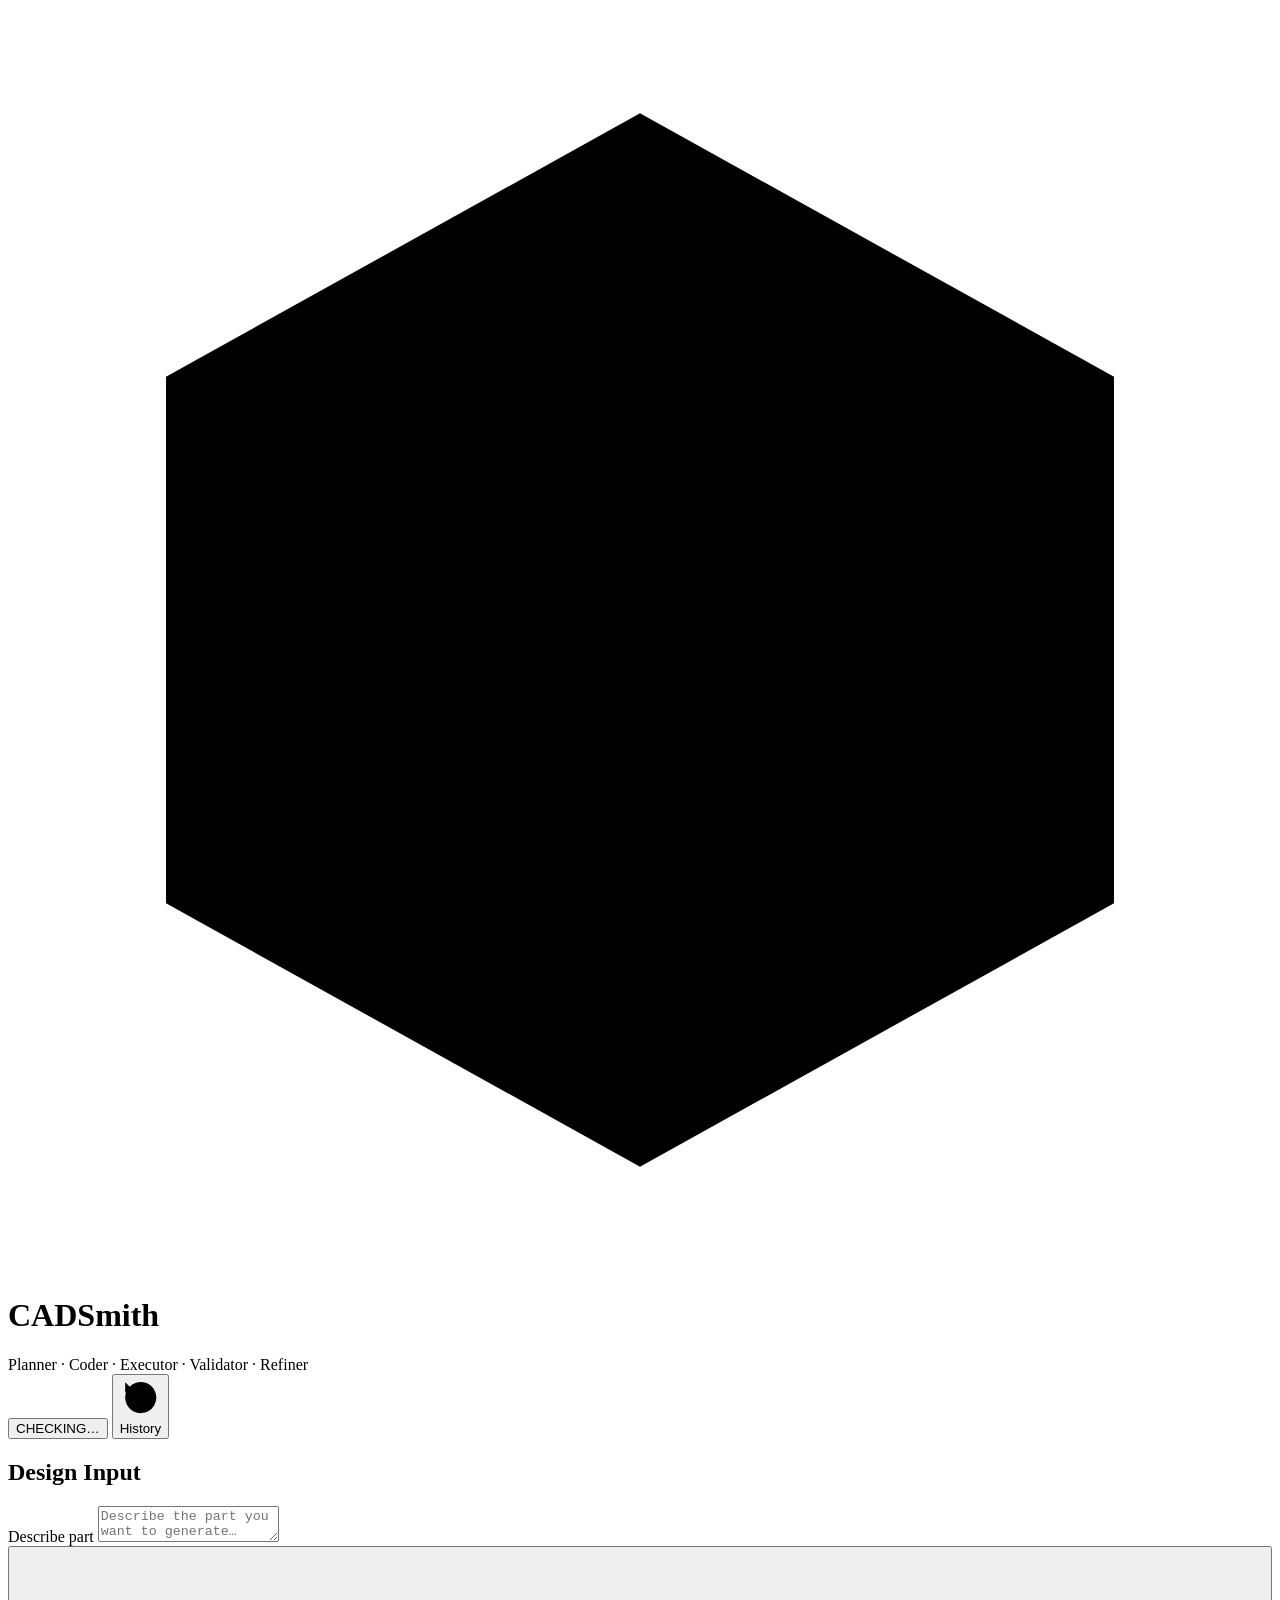
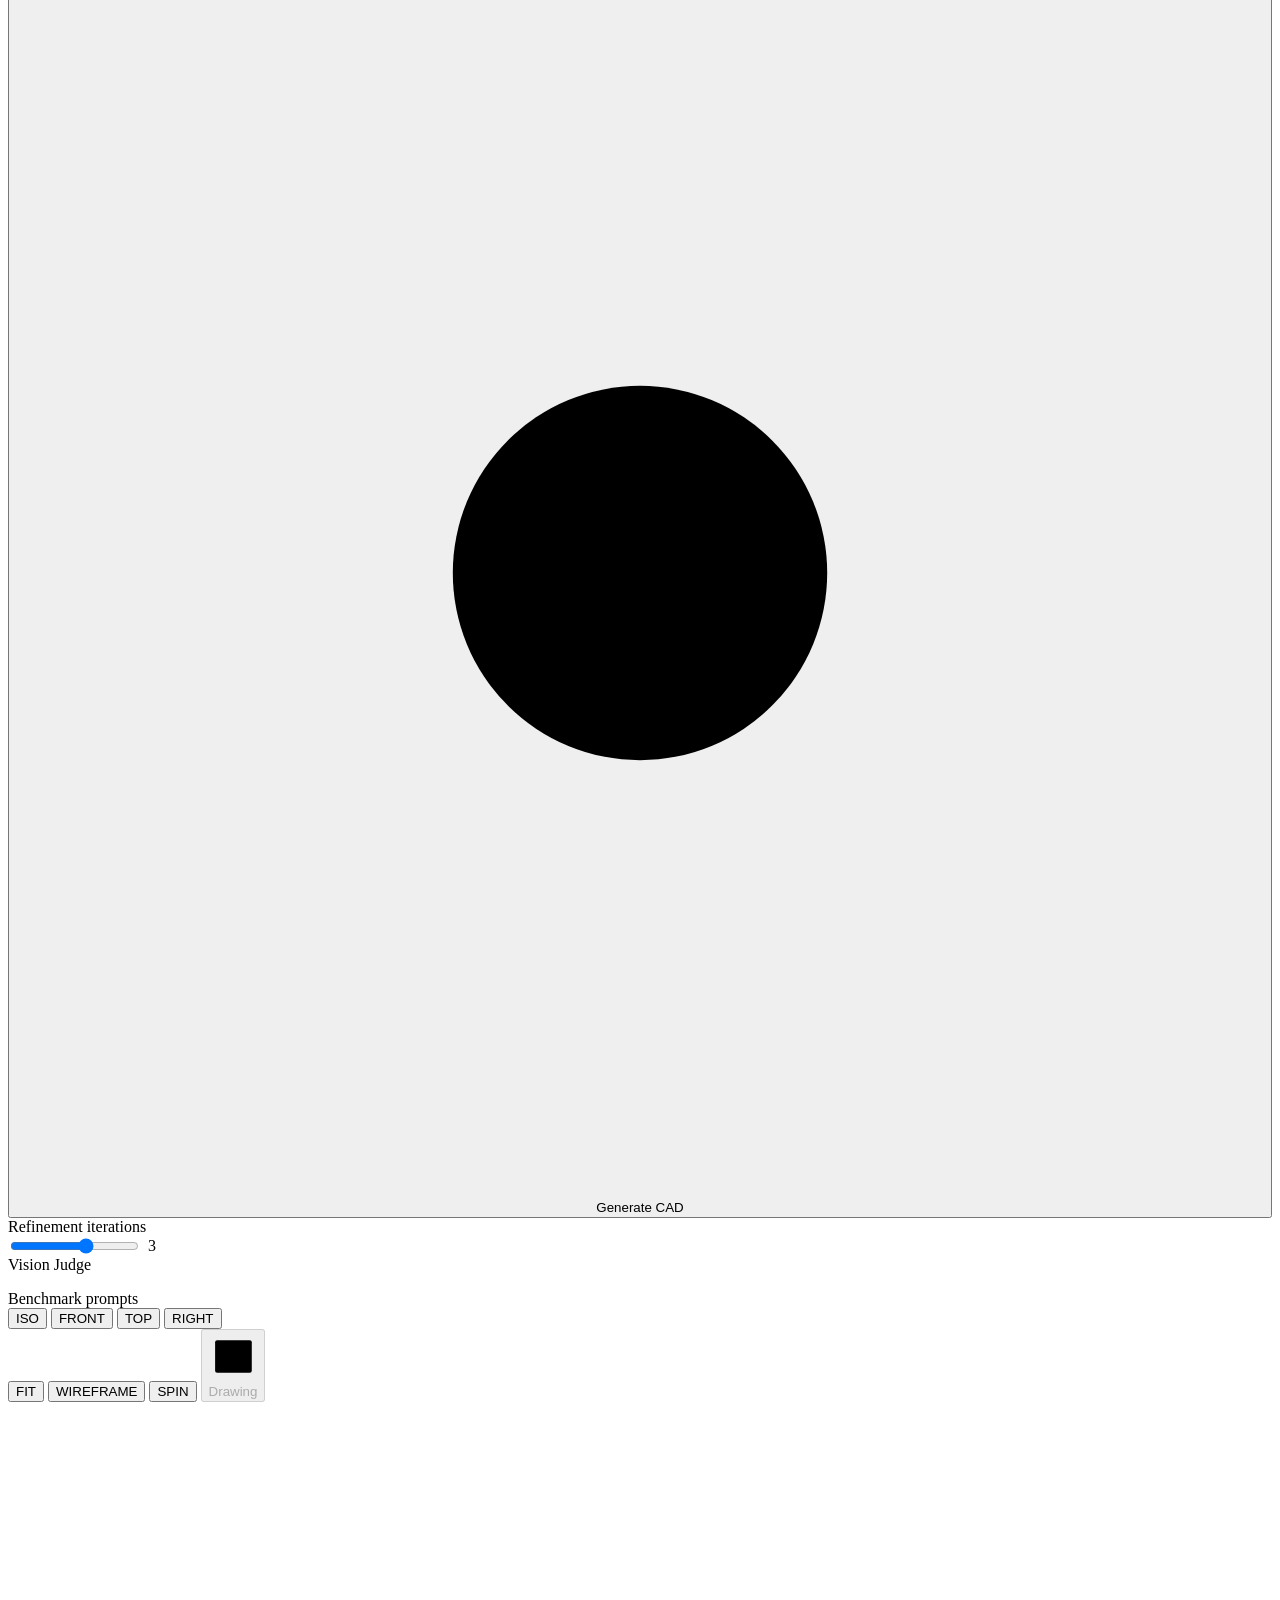
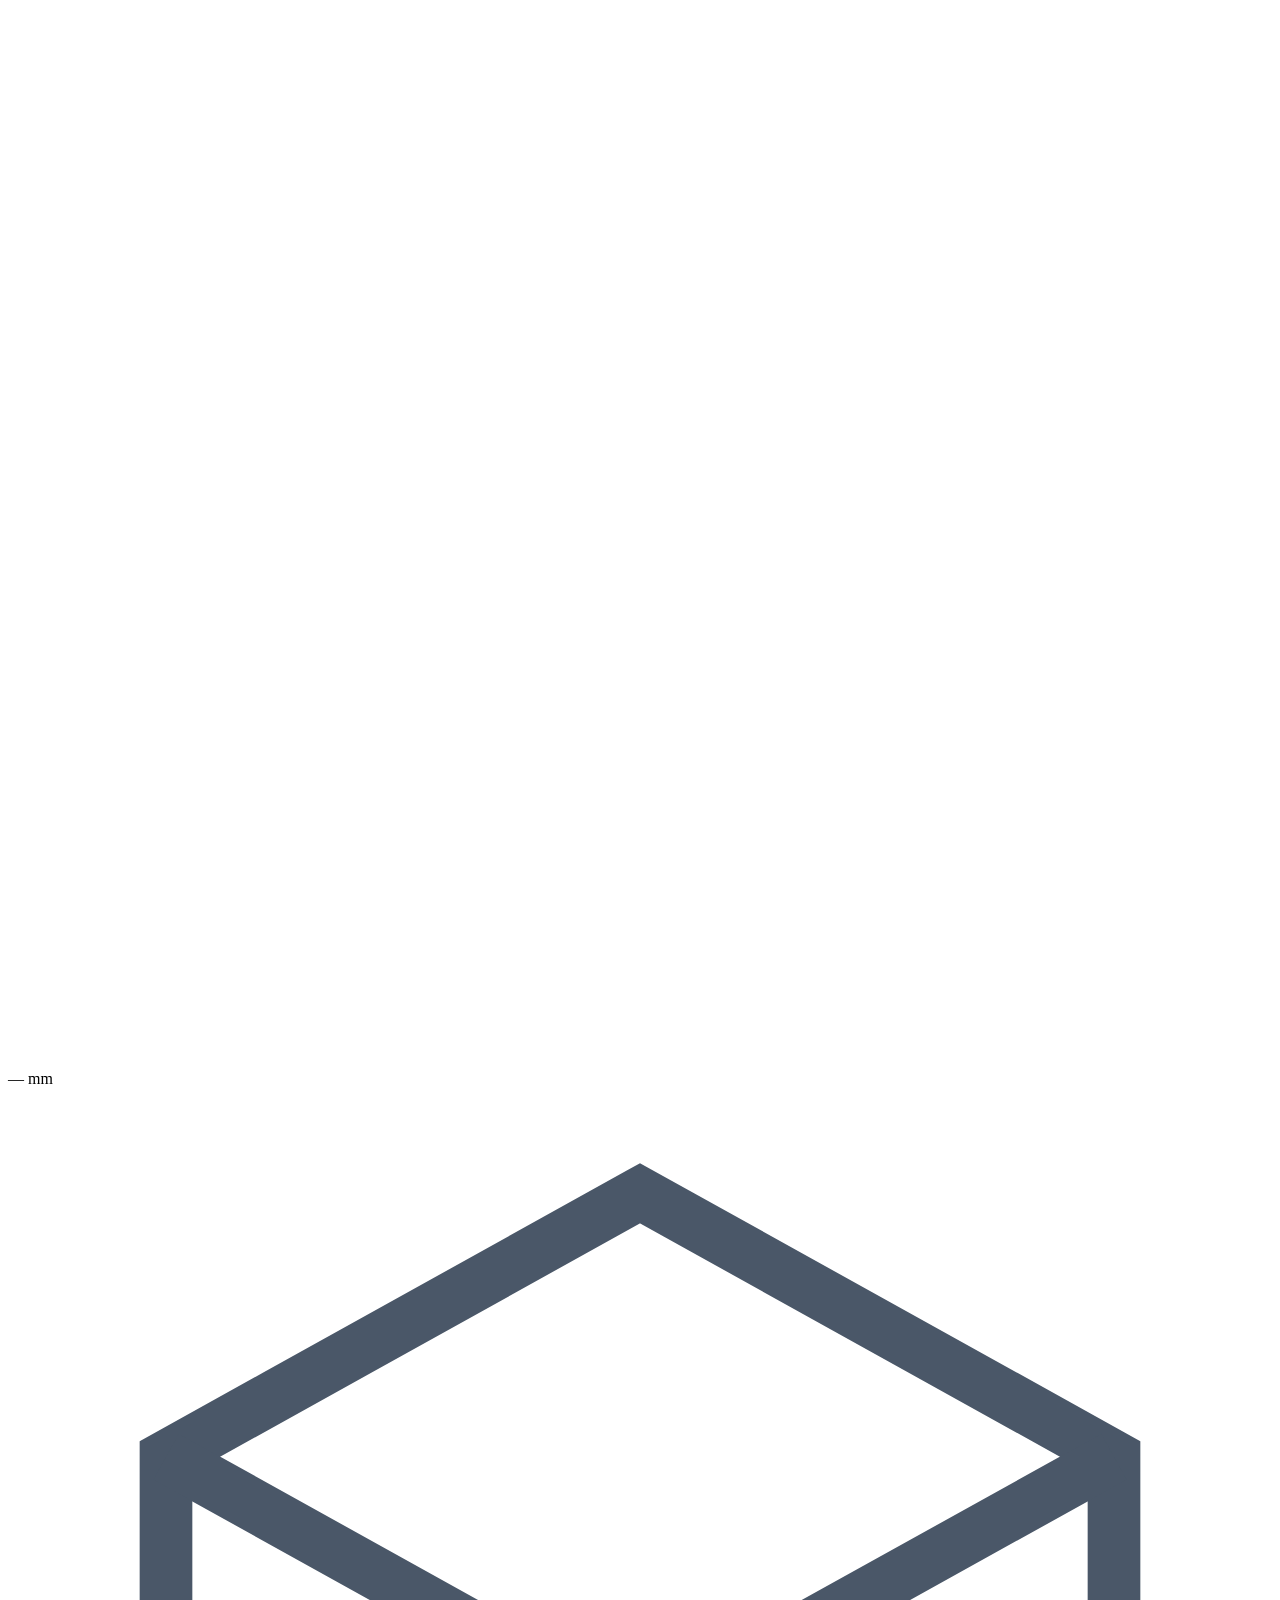
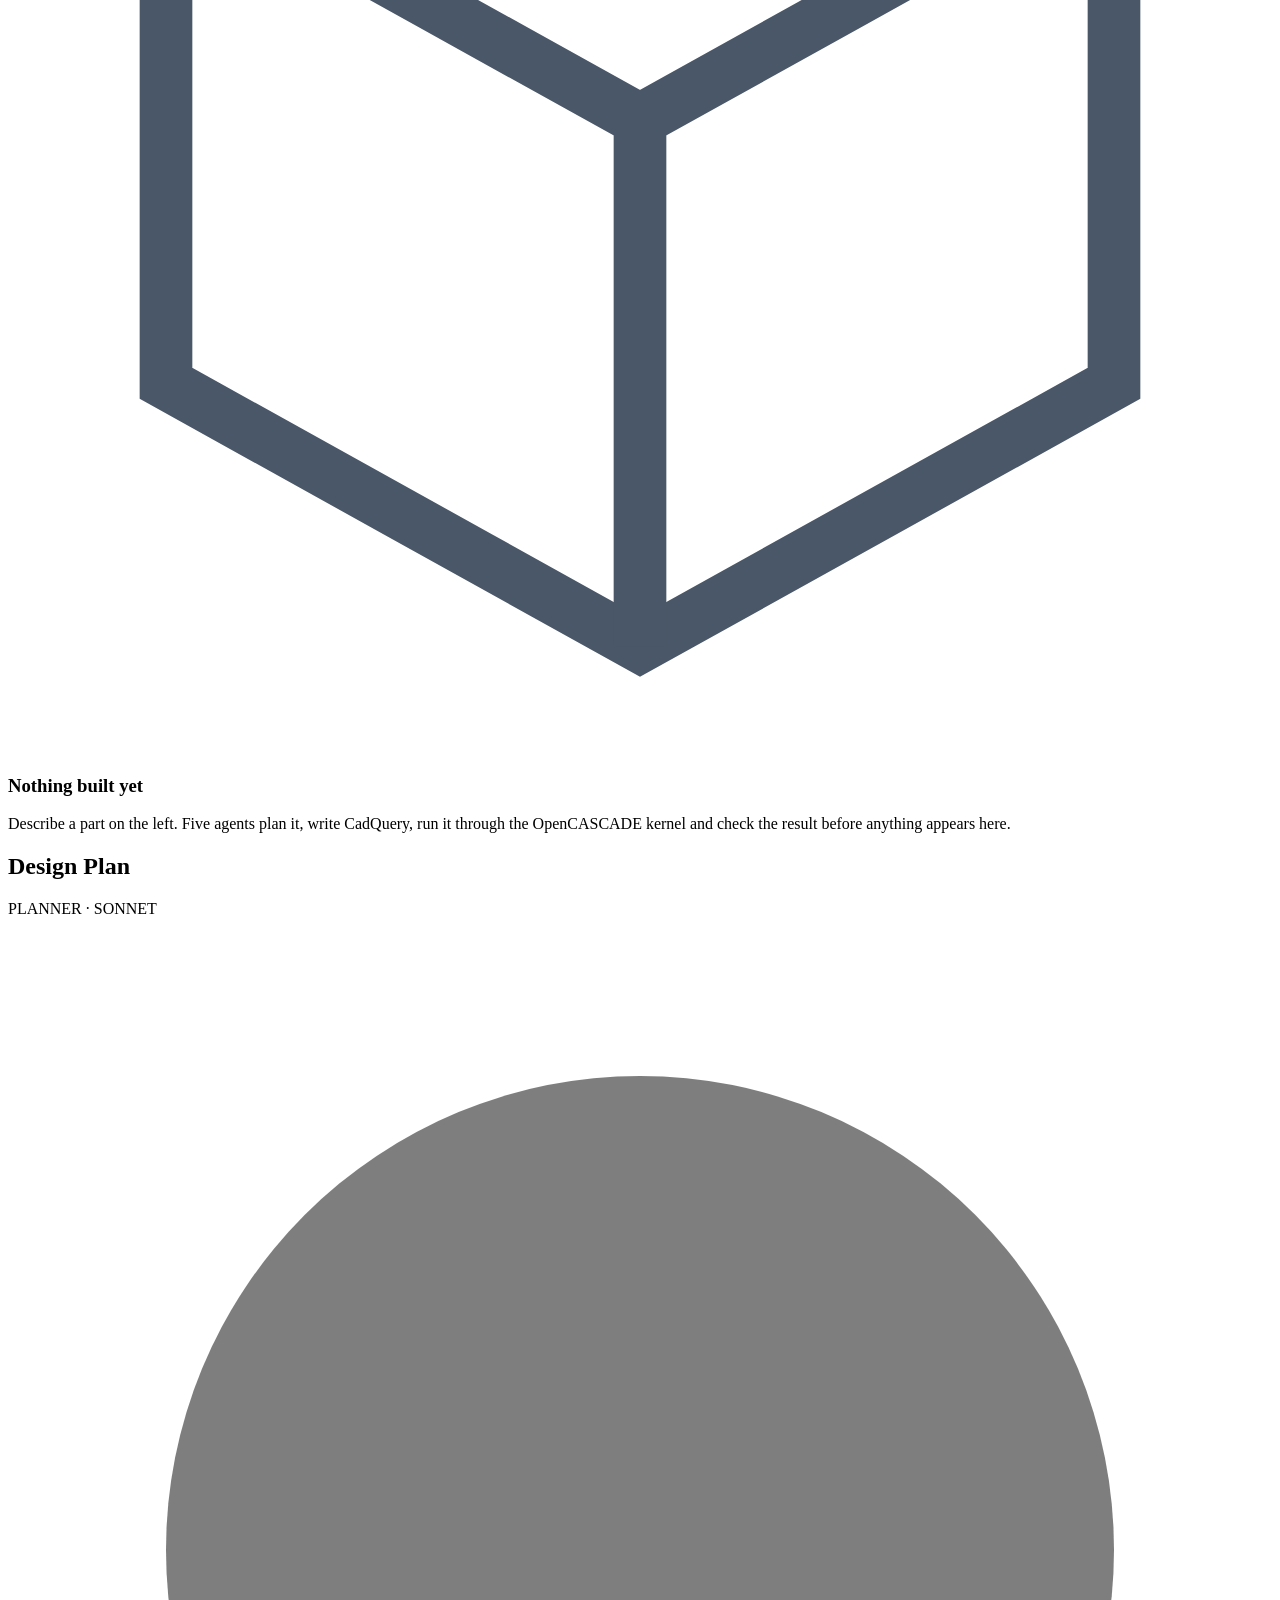
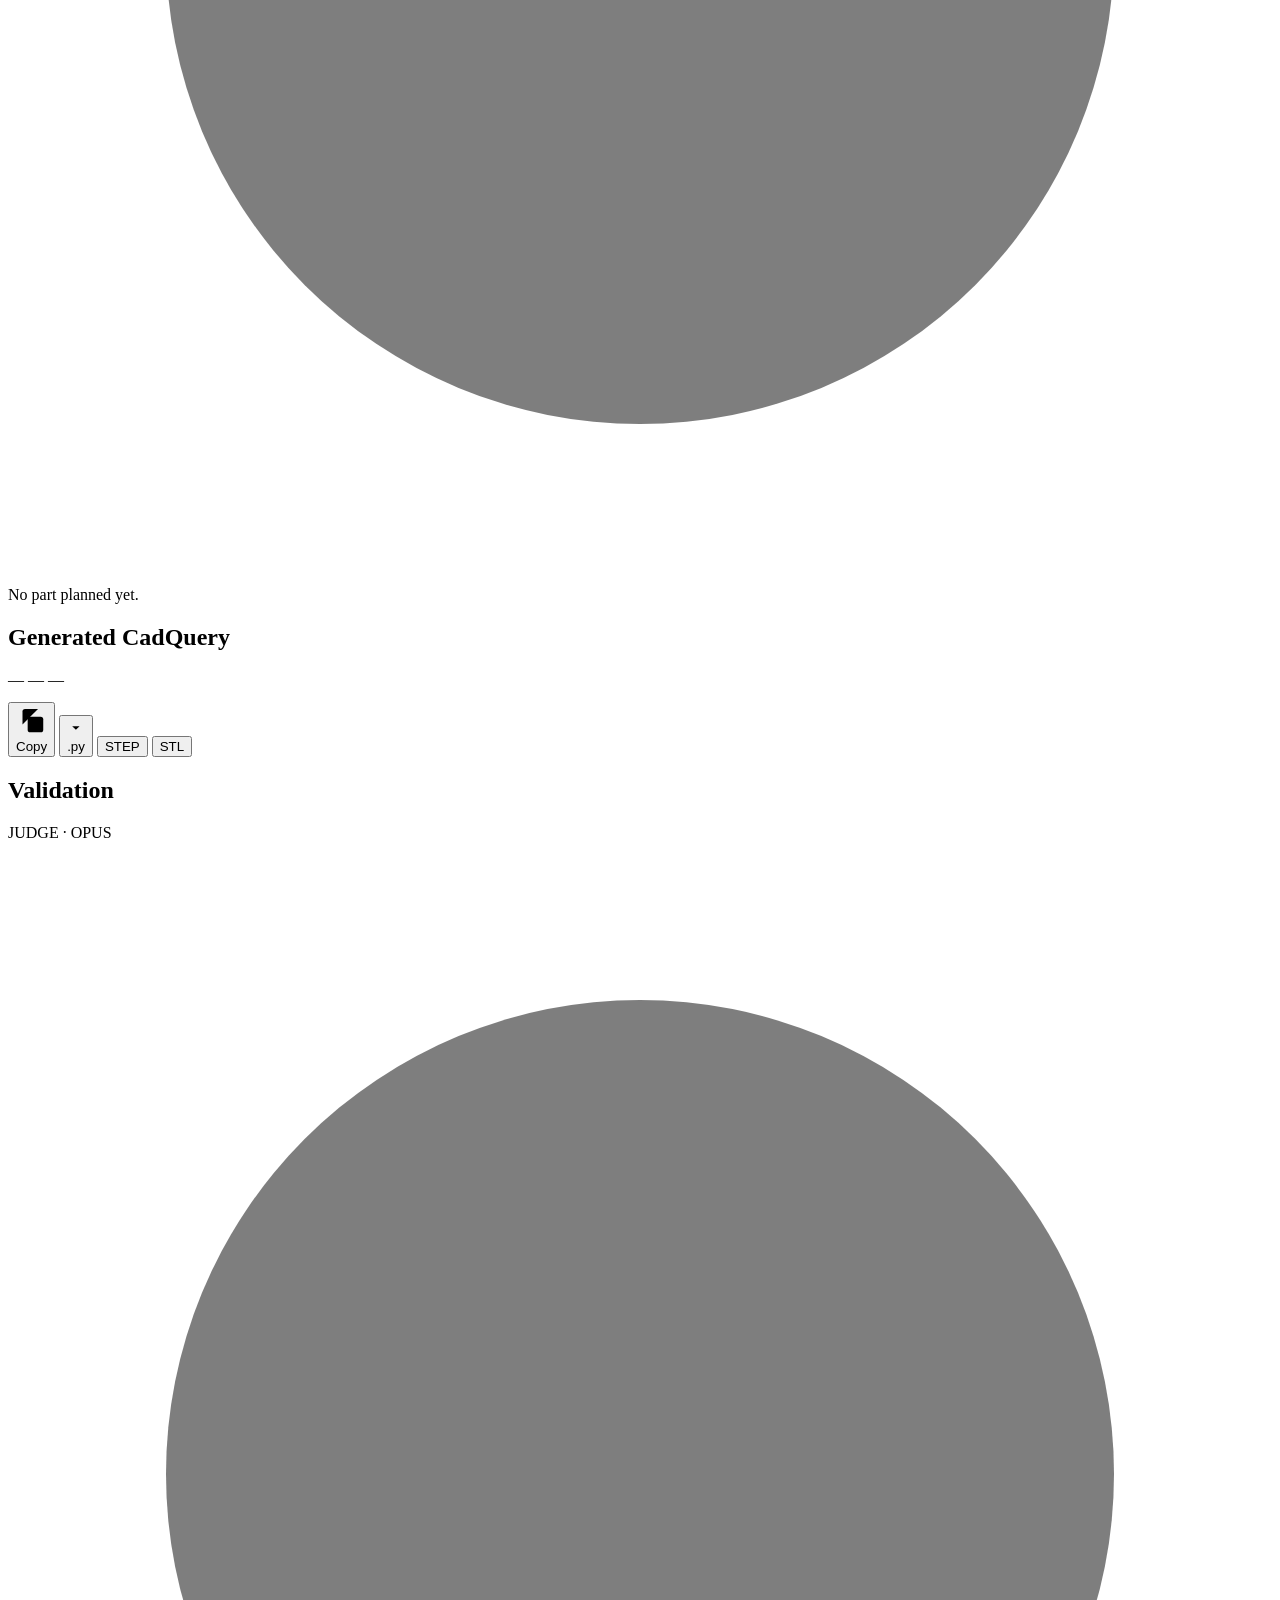
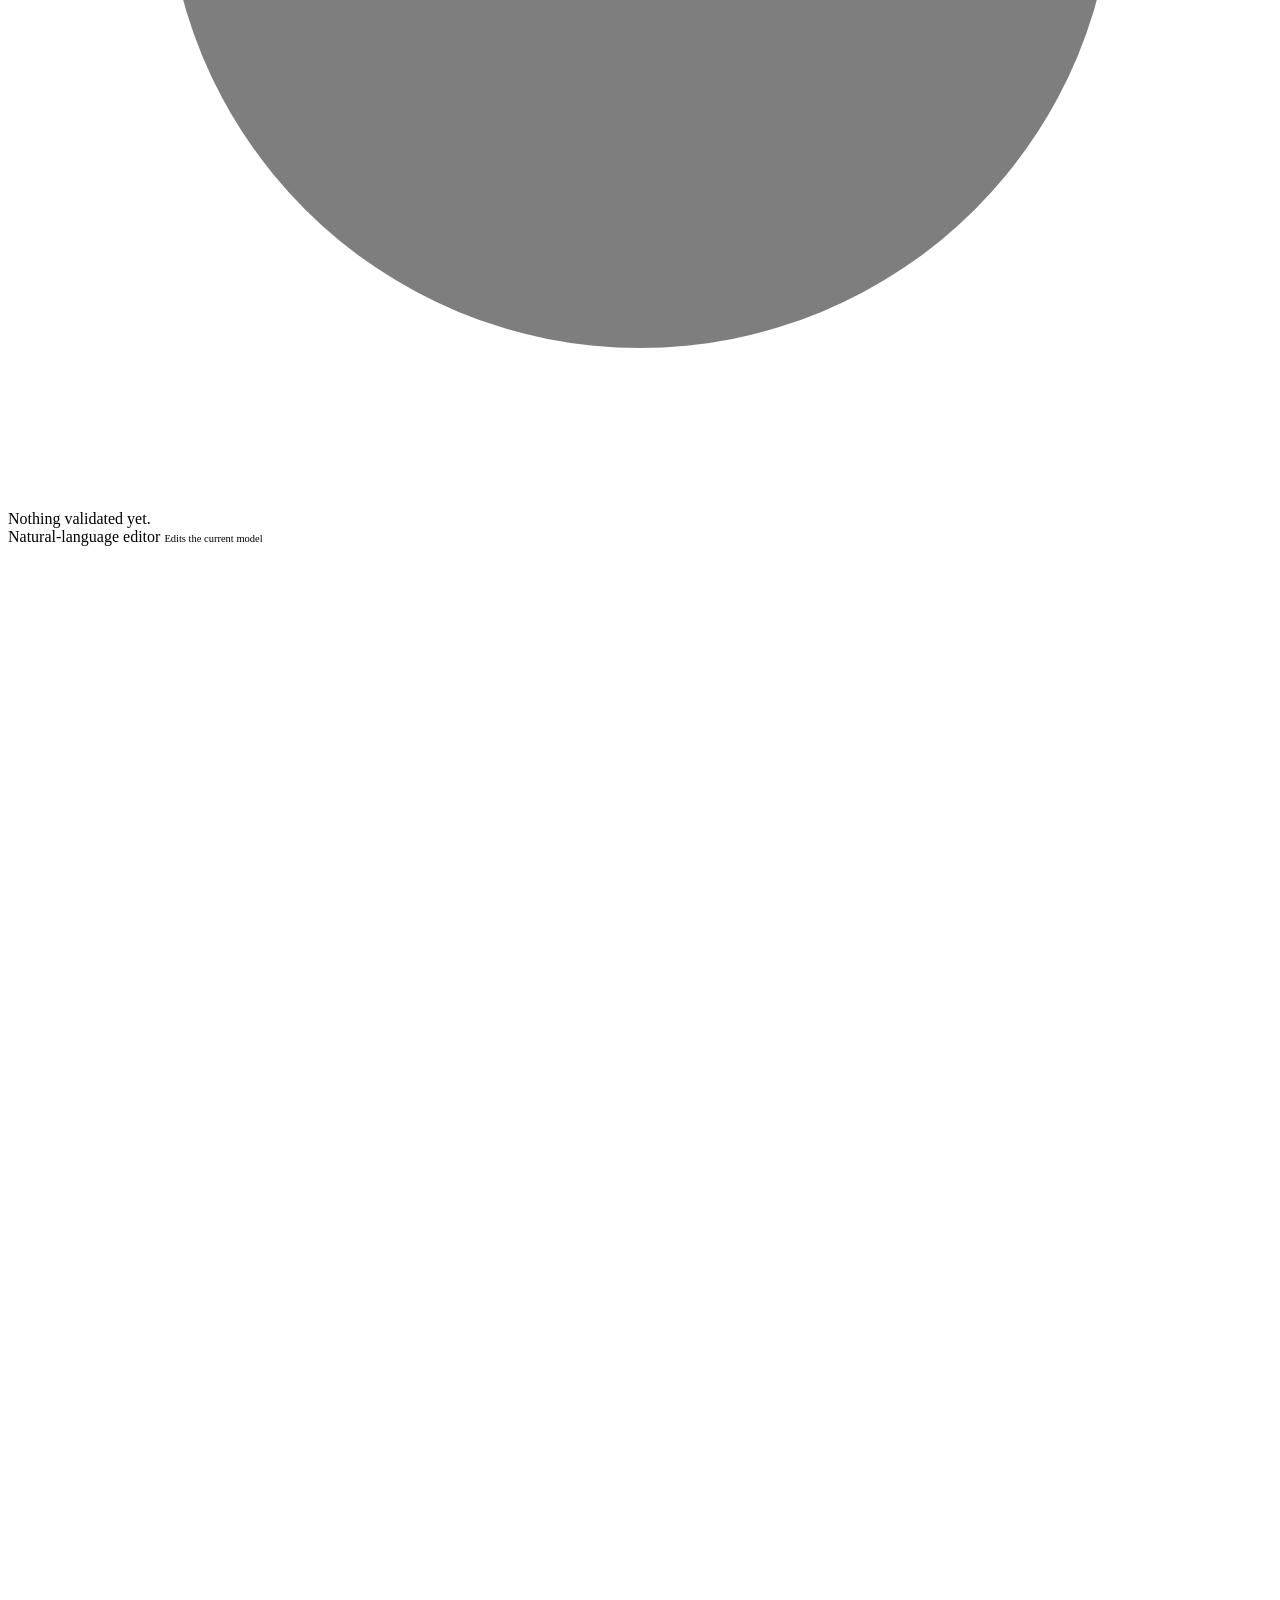
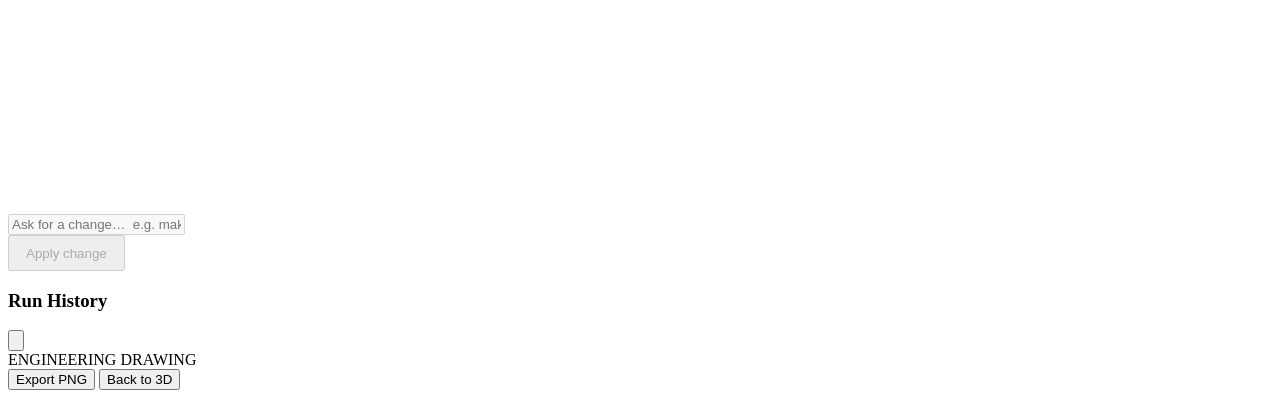
==== app/web/index.html @ 998a1a82 "Add the real frontend: STL viewer, live pipeline, plan and verdict panels Replaces the mock shell wi" ====
<!DOCTYPE html>
<html lang="en">
<head>
<meta charset="utf-8" />
<meta name="viewport" content="width=device-width, initial-scale=1" />
<title>CADSmith — Multi-Agent CAD Generation</title>
<!-- three.js is vendored so the app runs with no internet access:
     a live demo must not depend on a CDN being reachable. -->
<script src="/static/vendor/three.min.js"></script>
<link rel="icon" href="data:image/svg+xml,%3Csvg%20xmlns%3D%22http%3A%2F%2Fwww.w3.org%2F2000%2Fsvg%22%20viewBox%3D%220%200%2024%2024%22%20fill%3D%22none%22%20stroke%3D%22%234D8DF6%22%20stroke-width%3D%221.6%22%20stroke-linejoin%3D%22round%22%3E%3Cpath%20d%3D%22M12%202%203%207v10l9%205%209-5V7z%22%2F%3E%3Cpath%20d%3D%22M3%207l9%205%209-5M12%2012v10%22%2F%3E%3C%2Fsvg%3E" />
<link rel="stylesheet" href="/static/style.css" />
</head>
<body>

<header class="hdr">
  <div class="brand">
    <svg class="logo" viewBox="0 0 24 24"><path d="M12 2 3 7v10l9 5 9-5V7z"/><path d="M3 7l9 5 9-5M12 12v10"/></svg>
    <h1>CADSmith</h1>
  </div>
  <div class="pill" id="enginePill">Planner · Coder · Executor · Validator · Refiner</div>
  <div style="flex:1"></div>
  <button class="health" id="healthChip"><i></i><span>CHECKING…</span></button>
  <button class="btn ghost sm" id="histBtn">
    <svg class="icn" viewBox="0 0 24 24"><path d="M3 3v6h6M3.5 9a9 9 0 1 0 2.1-3.4L3 9"/></svg>History
  </button>
</header>

<div class="diag" id="diag" hidden>
  <h4>Environment</h4>
  <div id="diagRows"></div>
</div>

<div class="shell">
<div class="work">

  <!-- ══════════ LEFT: input ══════════ -->
  <div class="col left">
    <div class="phead"><h2>Design Input</h2></div>
    <div class="pbody">

      <div class="banner" id="keyBanner" hidden>
        <svg viewBox="0 0 24 24" fill="none" stroke="currentColor" stroke-width="1.8"><path d="M12 8v5M12 17h.01"/><circle cx="12" cy="12" r="9"/></svg>
        <span id="keyBannerText"></span>
      </div>

      <div class="field">
        <span class="eyebrow">Describe part</span>
        <textarea class="prompt" id="prompt" placeholder="Describe the part you want to generate…"></textarea>
      </div>

      <button class="btn primary" style="width:100%" id="genBtn">
        <svg class="icn" viewBox="0 0 24 24"><path d="M12 3v3M12 18v3M3 12h3M18 12h3M5.6 5.6l2.1 2.1M16.3 16.3l2.1 2.1M18.4 5.6l-2.1 2.1M7.7 16.3l-2.1 2.1"/><circle cx="12" cy="12" r="3.6"/></svg>
        Generate CAD
      </button>

      <div class="opts">
        <div class="opt">
          <span>Refinement iterations</span>
          <span style="display:flex;align-items:center;gap:7px">
            <input type="range" id="optIters" min="0" max="5" step="1" value="3" />
            <output id="optItersOut">3</output>
          </span>
        </div>
        <div class="opt">
          <span>Vision Judge</span>
          <span class="sw on" id="optVision" role="switch" aria-checked="true" tabindex="0"></span>
        </div>
      </div>

      <div class="field" style="margin:16px 0 0">
        <span class="eyebrow">Benchmark prompts</span>
        <div class="samples" id="samples"></div>
      </div>
    </div>
  </div>

  <!-- ══════════ CENTRE: viewer ══════════ -->
  <div class="col center">
    <div class="vtools">
      <button class="vt on" data-view="iso">ISO</button>
      <button class="vt" data-view="front">FRONT</button>
      <button class="vt" data-view="top">TOP</button>
      <button class="vt" data-view="right">RIGHT</button>
      <div class="spacer" style="flex:1"></div>
      <button class="vt" id="fitBtn">FIT</button>
      <button class="vt" id="wireBtn">WIREFRAME</button>
      <button class="vt" id="spinBtn">SPIN</button>
      <button class="btn sm" id="drawBtn" disabled>
        <svg class="icn" viewBox="0 0 24 24"><rect x="3" y="4" width="18" height="16" rx="1"/><path d="M3 9h18M9 9v11"/></svg>Drawing
      </button>
    </div>

    <div class="stage" id="stage">
      <div id="gl"></div>
      <svg class="axes" viewBox="0 0 60 60" id="axes">
        <g id="axG" stroke-width="1.6" fill="none" stroke-linecap="round"></g>
      </svg>
      <div class="scalebar"><i></i><span id="scaleTxt">— mm</span></div>

      <div class="ov" id="ovEmpty">
        <div class="empty">
          <svg class="empty-art" viewBox="0 0 24 24" fill="none" stroke="#4A5768" stroke-width="1"><path d="M12 2 3 7v10l9 5 9-5V7z"/><path d="M3 7l9 5 9-5M12 12v10"/></svg>
          <h3>Nothing built yet</h3>
          <p>Describe a part on the left. Five agents plan it, write CadQuery, run
             it through the OpenCASCADE kernel and check the result before
             anything appears here.</p>
        </div>
      </div>

      <div class="ov" id="ovPipe" hidden>
        <div>
          <div class="pipe" id="pipe"></div>
          <div class="plog" id="plog"></div>
        </div>
      </div>

      <div class="ov" id="ovErr" hidden>
        <div class="empty">
          <svg class="empty-art" viewBox="0 0 24 24" fill="none" stroke="#7A3038" stroke-width="1"><path d="M12 8v5M12 17h.01"/><circle cx="12" cy="12" r="9"/></svg>
          <h3 id="errTitle">The run could not complete</h3>
          <div class="quote" id="errMsg"></div>
          <p id="errFix"></p>
          <div class="row">
            <button class="btn primary" id="errRetry">Try again</button>
            <button class="btn" id="errKeep" hidden>Show best attempt</button>
          </div>
        </div>
      </div>

      <div class="minfo" id="minfo" hidden>
        <div class="mstat">
          <svg class="icn" viewBox="0 0 24 24" id="mIcon" style="color:var(--valid)"><path d="M20 6 9 17l-5-5"/></svg>
          <span id="mtitle">Model generated</span>
        </div>
        <div class="mfacts" id="mfacts"></div>
      </div>
    </div>

    <div class="iters" id="iters"></div>
  </div>

  <!-- ══════════ RIGHT: plan, code, validation ══════════ -->
  <div class="col right">
    <div class="rsplit">

      <div class="rsec ai">
        <div class="phead">
          <h2>Design Plan</h2>
          <div class="spacer" style="flex:1"></div>
          <span class="eyebrow">PLANNER · SONNET</span>
        </div>
        <div class="ai-body" id="planBody">
          <div class="await">
            <svg class="icn" viewBox="0 0 24 24" style="opacity:.5"><circle cx="12" cy="12" r="9"/><path d="M12 8v4l3 2"/></svg>
            No part planned yet.
          </div>
        </div>
      </div>

      <div class="rsec code">
        <div class="phead">
          <h2>Generated CadQuery</h2>
          <div class="spacer" style="flex:1"></div>
          <span class="eyebrow" id="codeStat">— — —</span>
        </div>
        <div class="codewrap">
          <div class="code-scroll" id="codeScroll">
            <div class="code-inner">
              <pre class="hl" id="hl"></pre>
            </div>
          </div>
        </div>
        <div class="coderow">
          <button class="btn sm" id="copyBtn"><svg class="icn" viewBox="0 0 24 24"><rect x="9" y="9" width="12" height="12" rx="2"/><path d="M5 15V5a2 2 0 0 1 2-2h10"/></svg>Copy</button>
          <button class="btn sm" id="dlPy"><svg class="icn" viewBox="0 0 24 24"><path d="M12 3v12M7 11l5 5 5-5M4 20h16"/></svg>.py</button>
          <button class="btn sm" id="dlStep">STEP</button>
          <button class="btn sm" id="dlStl">STL</button>
        </div>
      </div>

      <div class="rsec val">
        <div class="phead">
          <h2>Validation</h2>
          <div class="spacer" style="flex:1"></div>
          <span class="eyebrow">JUDGE · OPUS</span>
        </div>
        <div class="ai-body" id="valBody">
          <div class="await">
            <svg class="icn" viewBox="0 0 24 24" style="opacity:.5"><circle cx="12" cy="12" r="9"/><path d="M12 8v4l3 2"/></svg>
            Nothing validated yet.
          </div>
        </div>
      </div>

    </div>
  </div>
</div>

<!-- ══════════ command bar ══════════ -->
<div class="cmd">
  <div class="act" id="act" hidden>
    <div class="act-steps" id="actSteps"></div>
    <div id="actDiff"></div>
  </div>
  <div class="cmd-side">
    <span class="eyebrow">Natural-language editor</span>
    <span style="font-size:10.5px;color:var(--ink-dim)">Edits the current model</span>
  </div>
  <div class="cmd-in">
    <svg class="icn" viewBox="0 0 24 24"><path d="M12 3v18M3 12h18"/></svg>
    <input id="cmdIn" placeholder="Ask for a change…  e.g. make it 15 mm thick, or add a reinforcing gusset" disabled />
  </div>
  <button class="btn primary" id="applyBtn" disabled style="height:36px;padding:0 16px">Apply change</button>
</div>
</div>

<!-- ══════════ history drawer ══════════ -->
<aside class="hist" id="hist">
  <div class="hist-hd">
    <h3>Run History</h3>
    <div class="spacer" style="flex:1"></div>
    <button class="x" id="histClose"><svg class="icn" viewBox="0 0 24 24"><path d="M18 6 6 18M6 6l12 12"/></svg></button>
  </div>
  <div class="hlist" id="hlist"></div>
</aside>

<!-- ══════════ drawing sheet ══════════ -->
<div class="sheet" id="sheet">
  <div class="sheet-bar">
    <span class="eyebrow">ENGINEERING DRAWING</span>
    <div class="spacer" style="flex:1"></div>
    <button class="btn sm" id="expPng">Export PNG</button>
    <button class="btn sm primary" id="back3d">Back to 3D</button>
  </div>
  <div class="sheet-scroll"><div class="paper" id="paper"></div></div>
</div>

<div class="lightbox" id="lightbox" hidden><img id="lightboxImg" alt="Three-view render" /></div>
<div class="toast" id="toast"></div>

<script src="/static/api.js"></script>
<script src="/static/viewer.js"></script>
<script src="/static/app.js"></script>
</body>
</html>
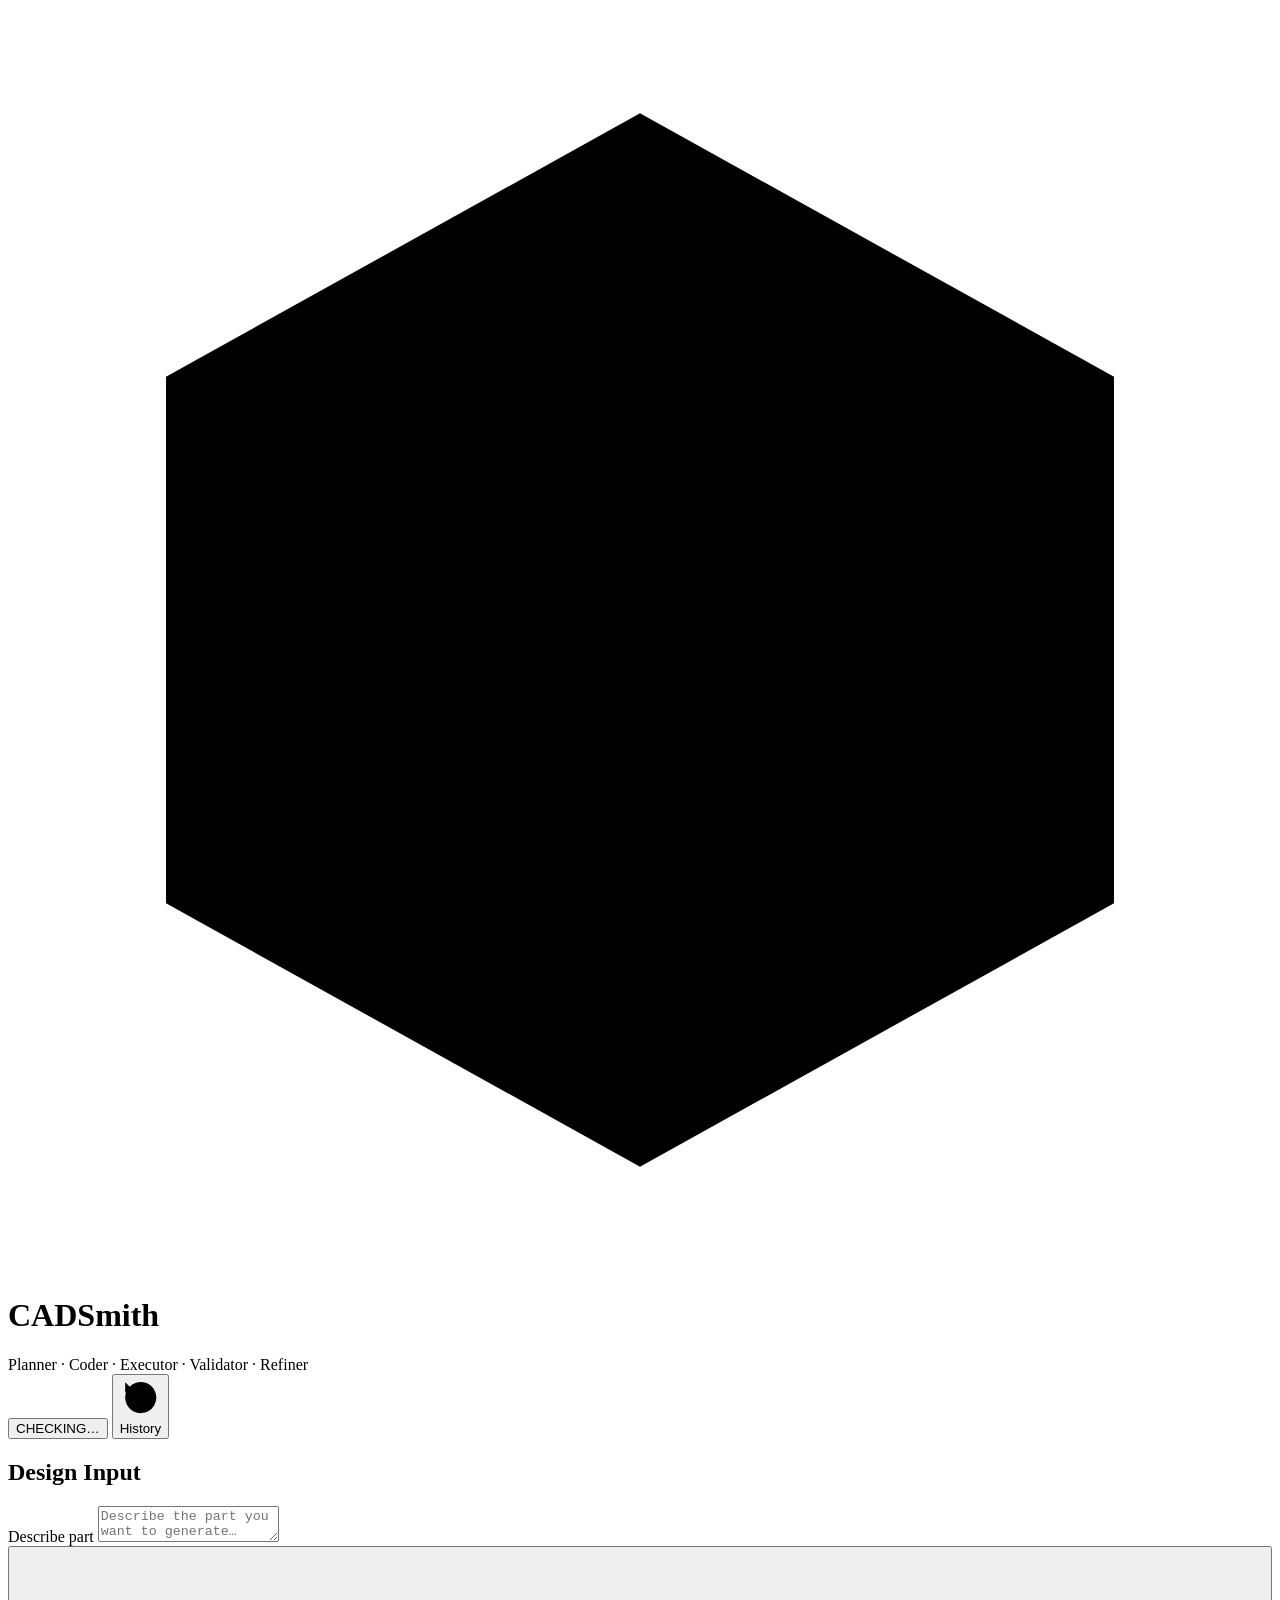
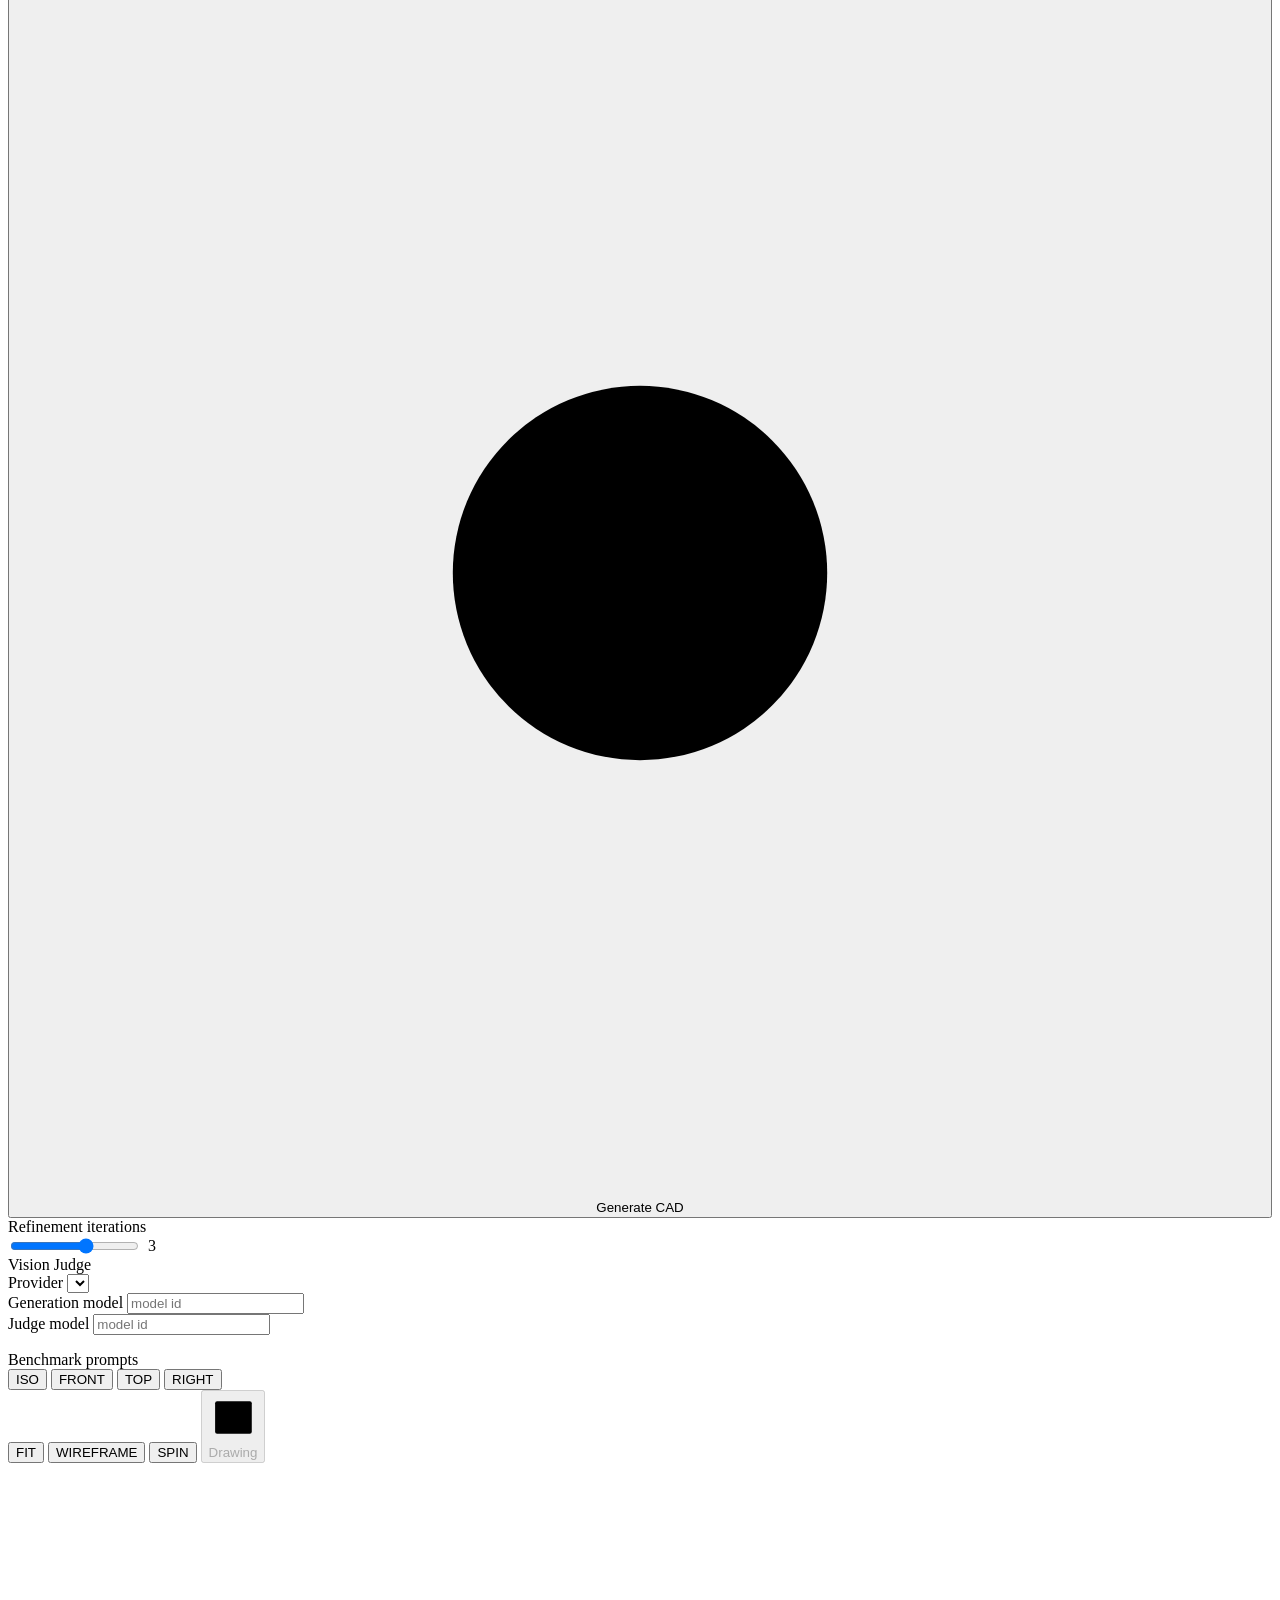
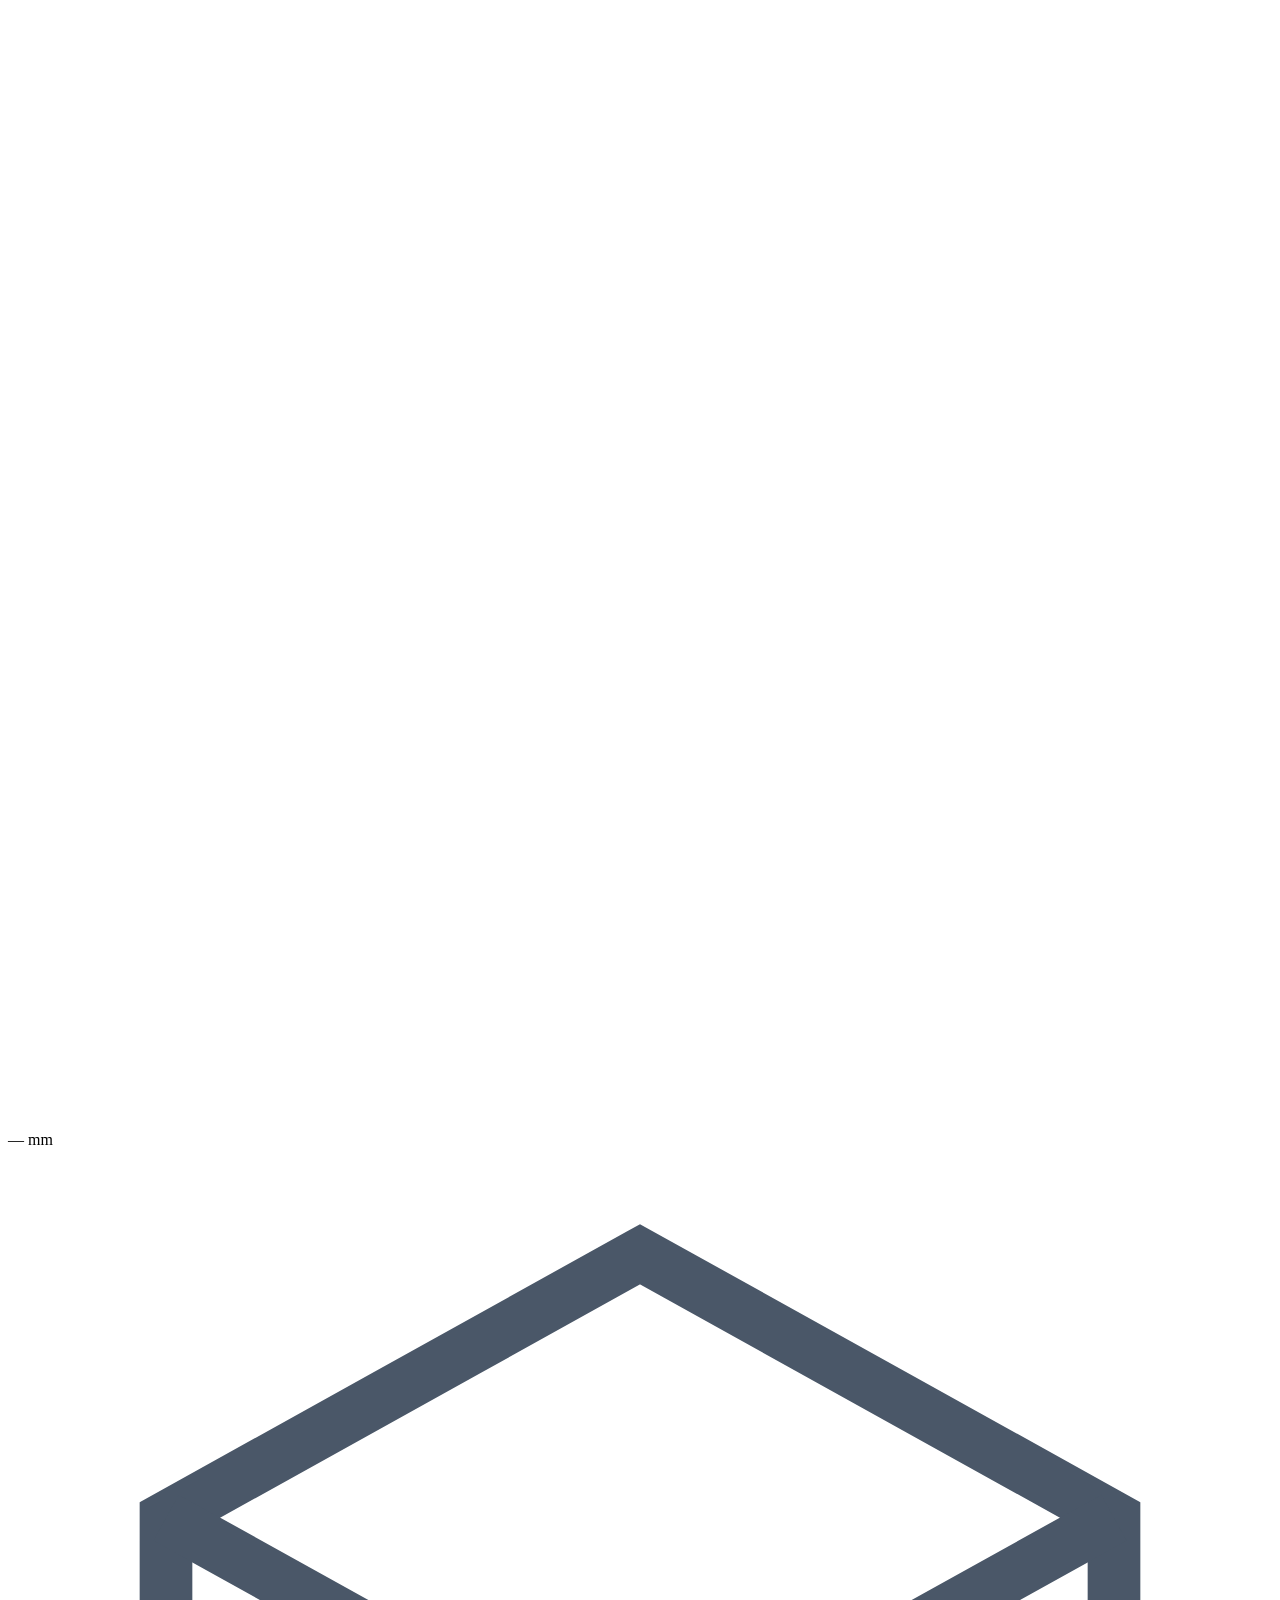
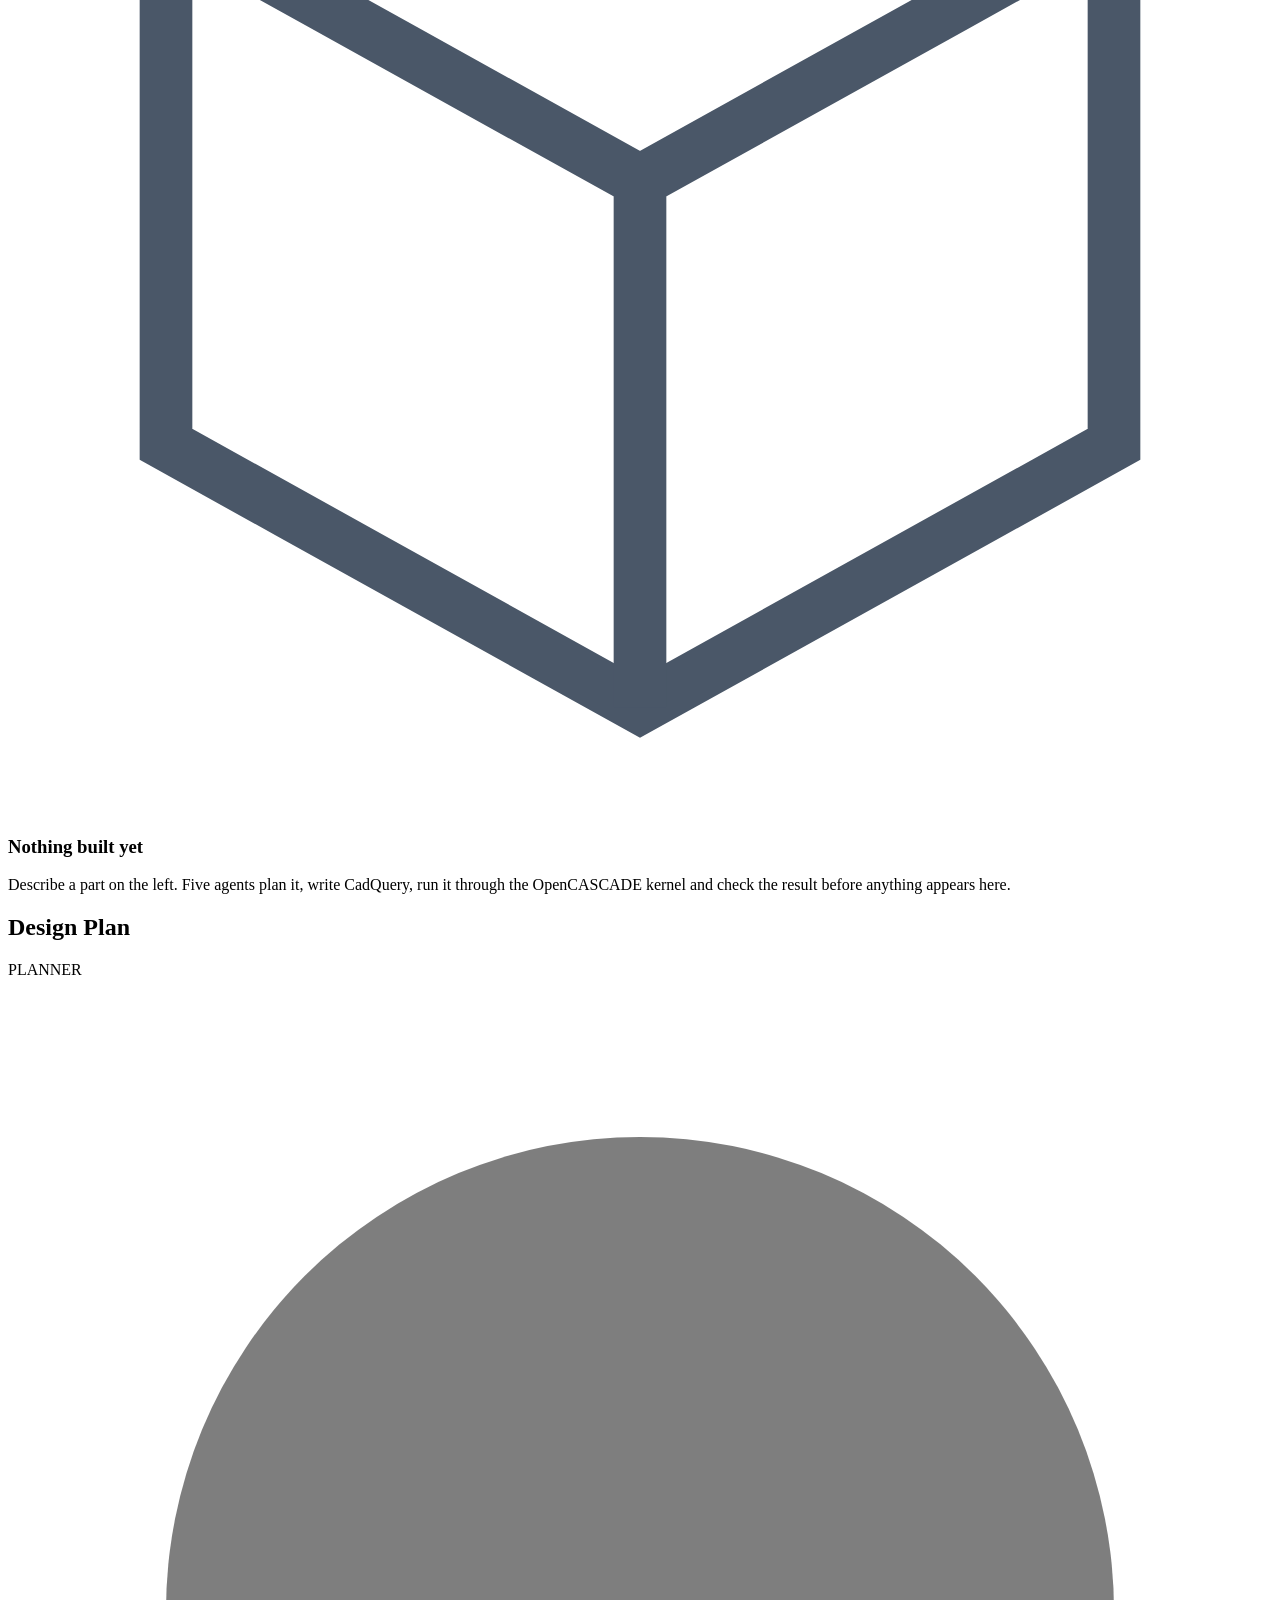
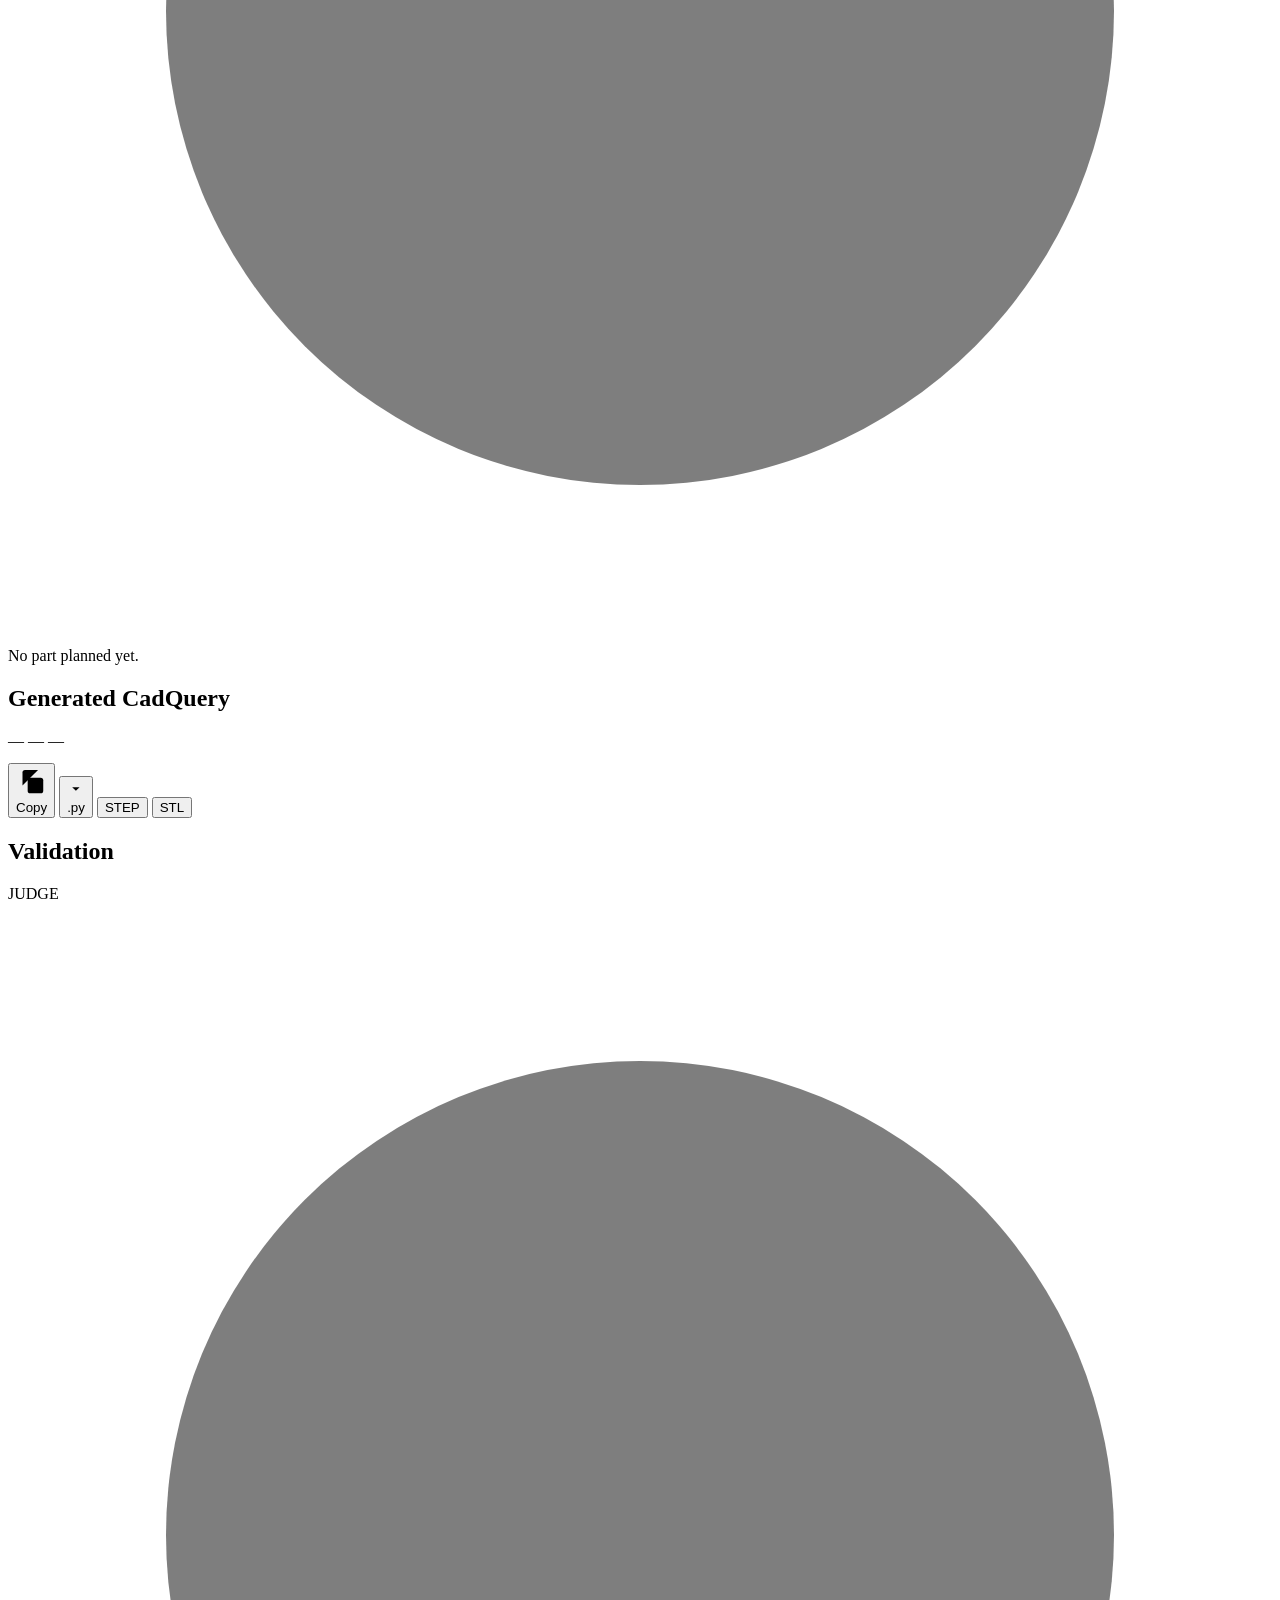
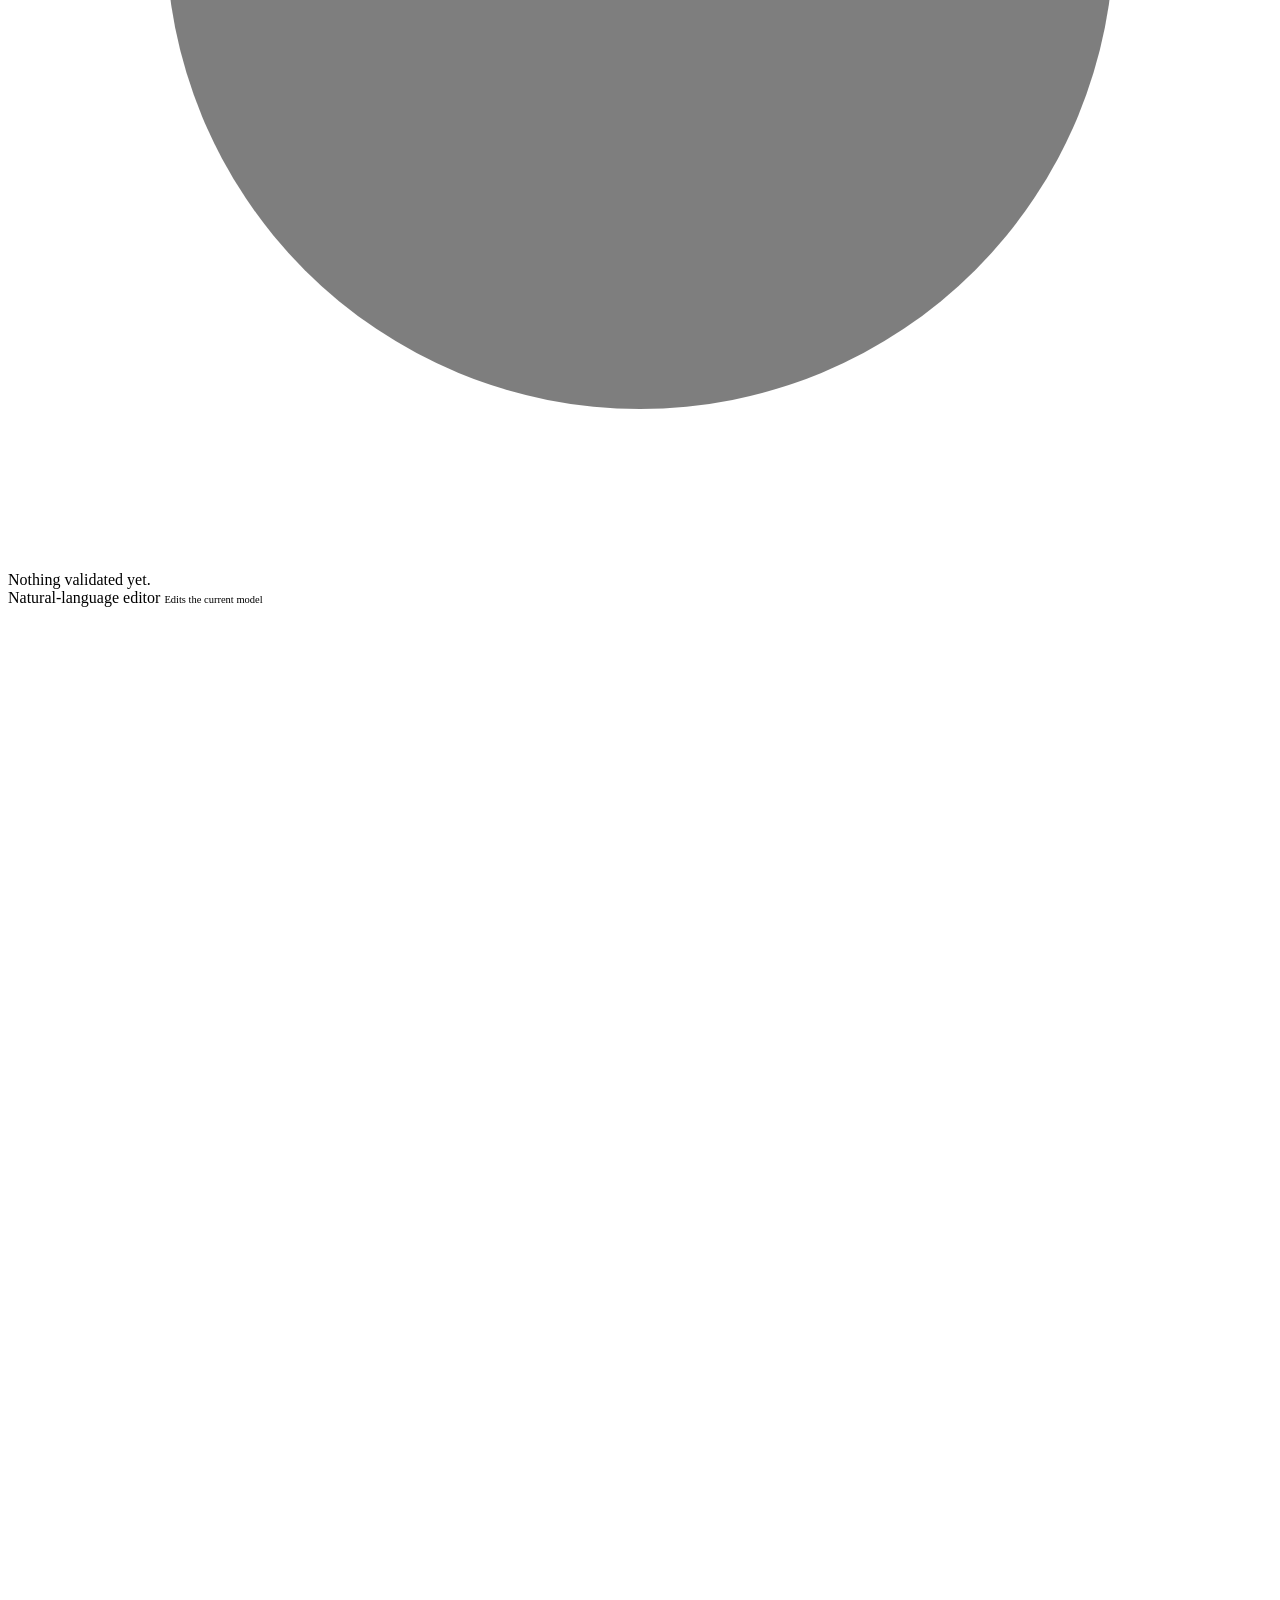
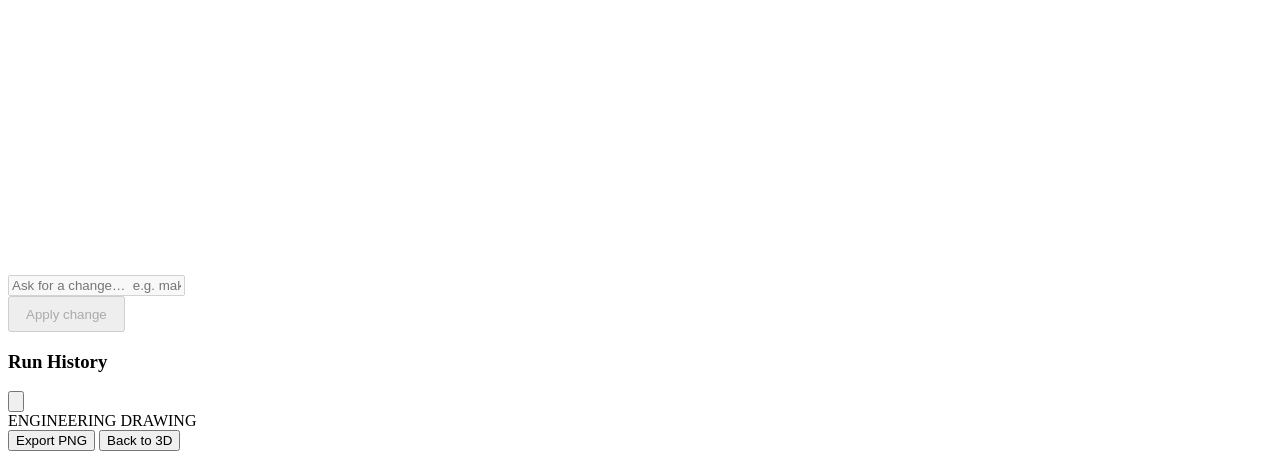
==== commit 6d8a129c: "Support OpenAI, Ollama and any OpenAI-compatible backend autofab.agents reaches the network through " ====
--- a/app/web/index.html
+++ b/app/web/index.html
@@ -65,6 +65,29 @@
           <span>Vision Judge</span>
           <span class="sw on" id="optVision" role="switch" aria-checked="true" tabindex="0"></span>
         </div>
+      </div>
+
+      <div class="opts" id="llmOpts">
+        <div class="opt">
+          <span>Provider</span>
+          <select id="optProvider"></select>
+        </div>
+        <div class="opt">
+          <span>Generation model</span>
+          <input id="optGenModel" list="genModels" placeholder="model id" />
+          <datalist id="genModels"></datalist>
+        </div>
+        <div class="opt">
+          <span>Judge model</span>
+          <input id="optJudgeModel" list="judgeModels" placeholder="model id" />
+          <datalist id="judgeModels"></datalist>
+        </div>
+        <div class="keyrow" id="keyRow" hidden>
+          <input id="providerBase" type="text" placeholder="Base URL" hidden />
+          <input id="providerKey" type="password" placeholder="API key" autocomplete="off" />
+          <button class="btn sm" id="saveKeyBtn">Use</button>
+        </div>
+        <div class="optnote" id="providerNote"></div>
       </div>
 
       <div class="field" style="margin:16px 0 0">
@@ -147,7 +170,7 @@
         <div class="phead">
           <h2>Design Plan</h2>
           <div class="spacer" style="flex:1"></div>
-          <span class="eyebrow">PLANNER · SONNET</span>
+          <span class="eyebrow" id="genModelLabel">PLANNER</span>
         </div>
         <div class="ai-body" id="planBody">
           <div class="await">
@@ -182,7 +205,7 @@
         <div class="phead">
           <h2>Validation</h2>
           <div class="spacer" style="flex:1"></div>
-          <span class="eyebrow">JUDGE · OPUS</span>
+          <span class="eyebrow" id="judgeModelLabel">JUDGE</span>
         </div>
         <div class="ai-body" id="valBody">
           <div class="await">
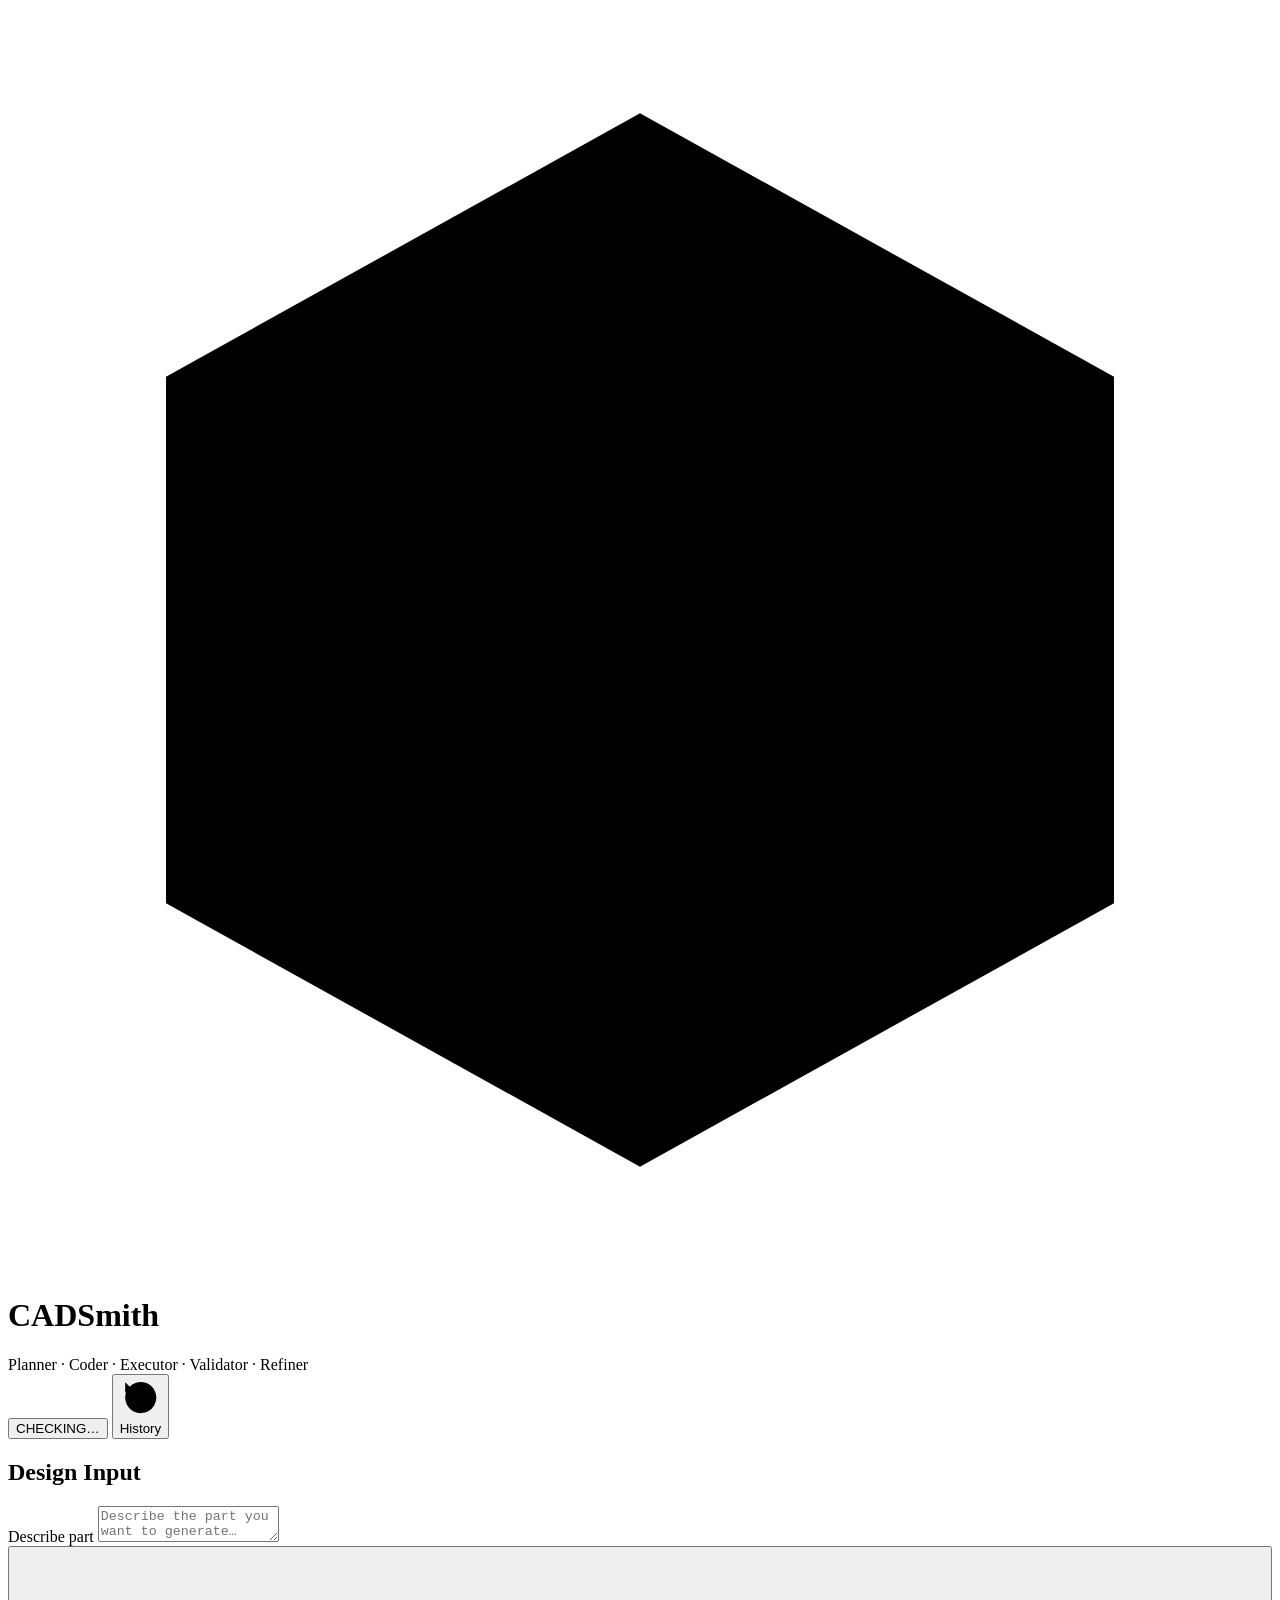
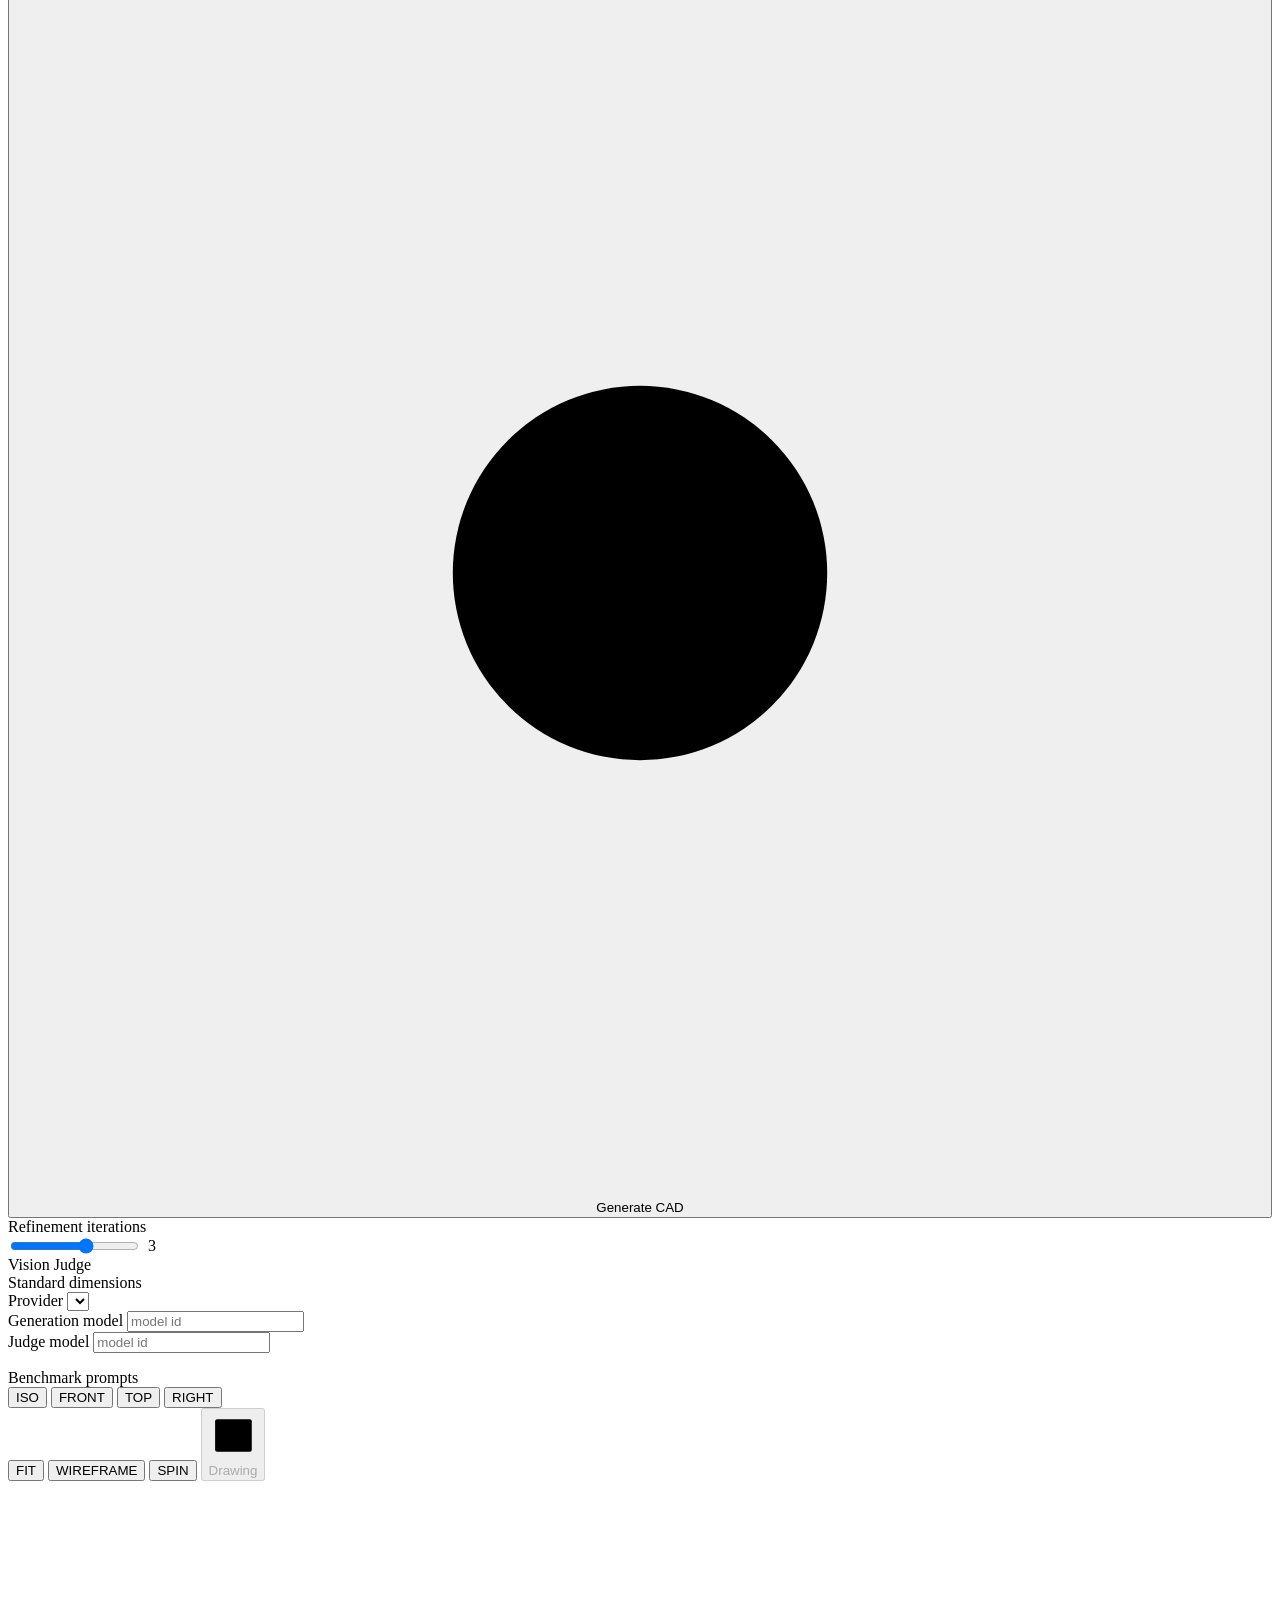
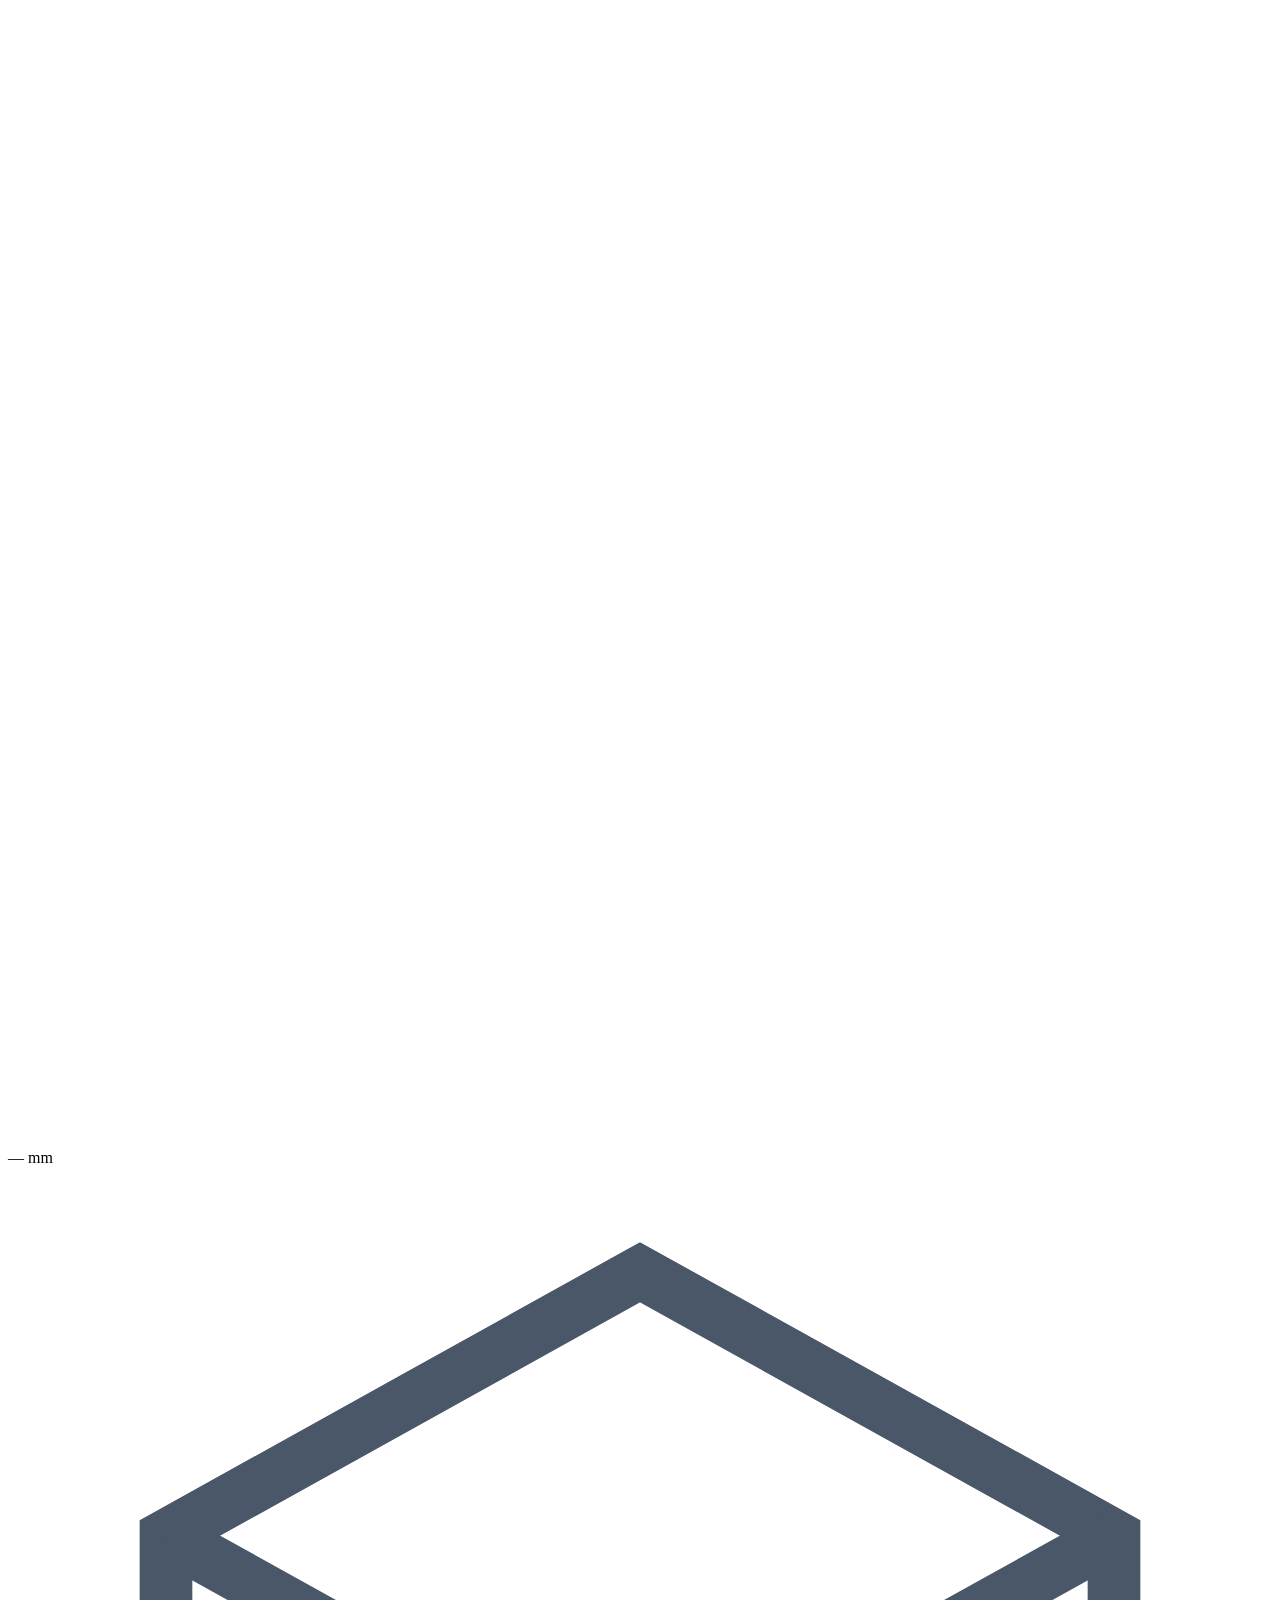
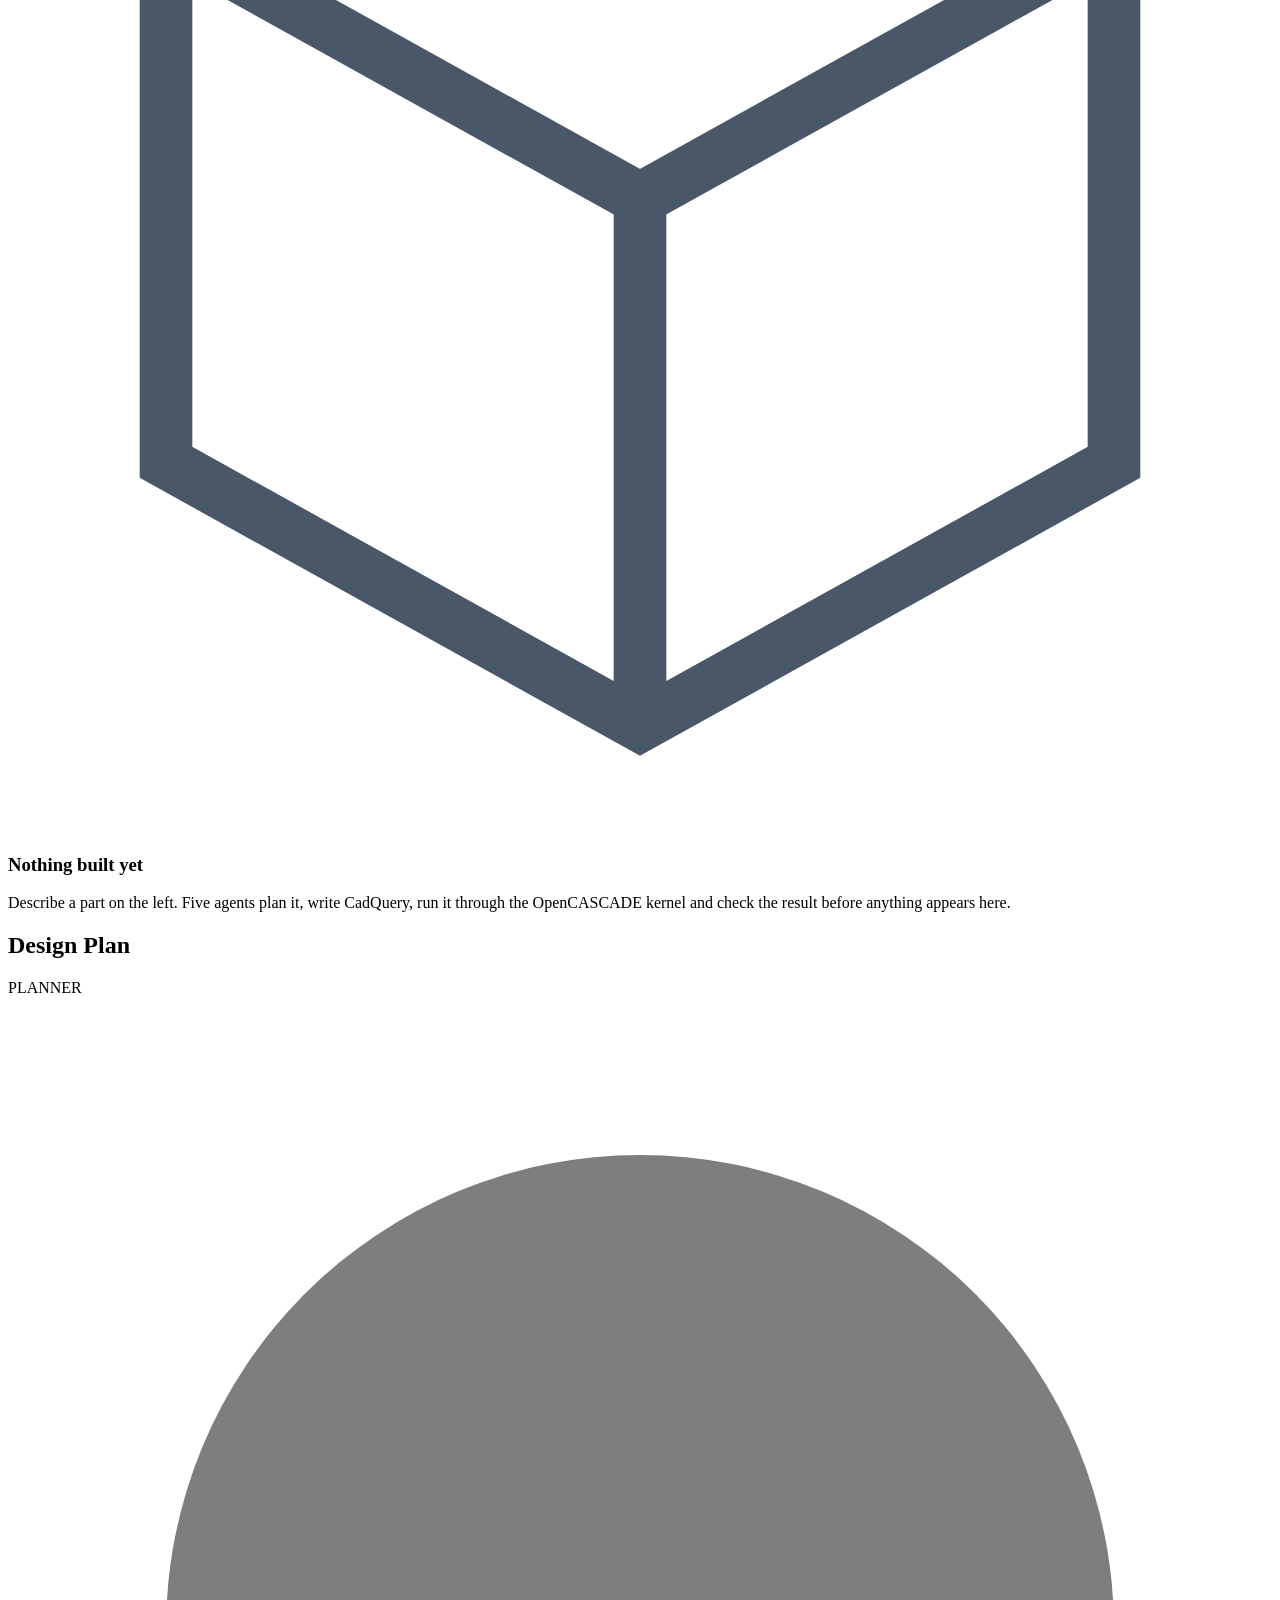
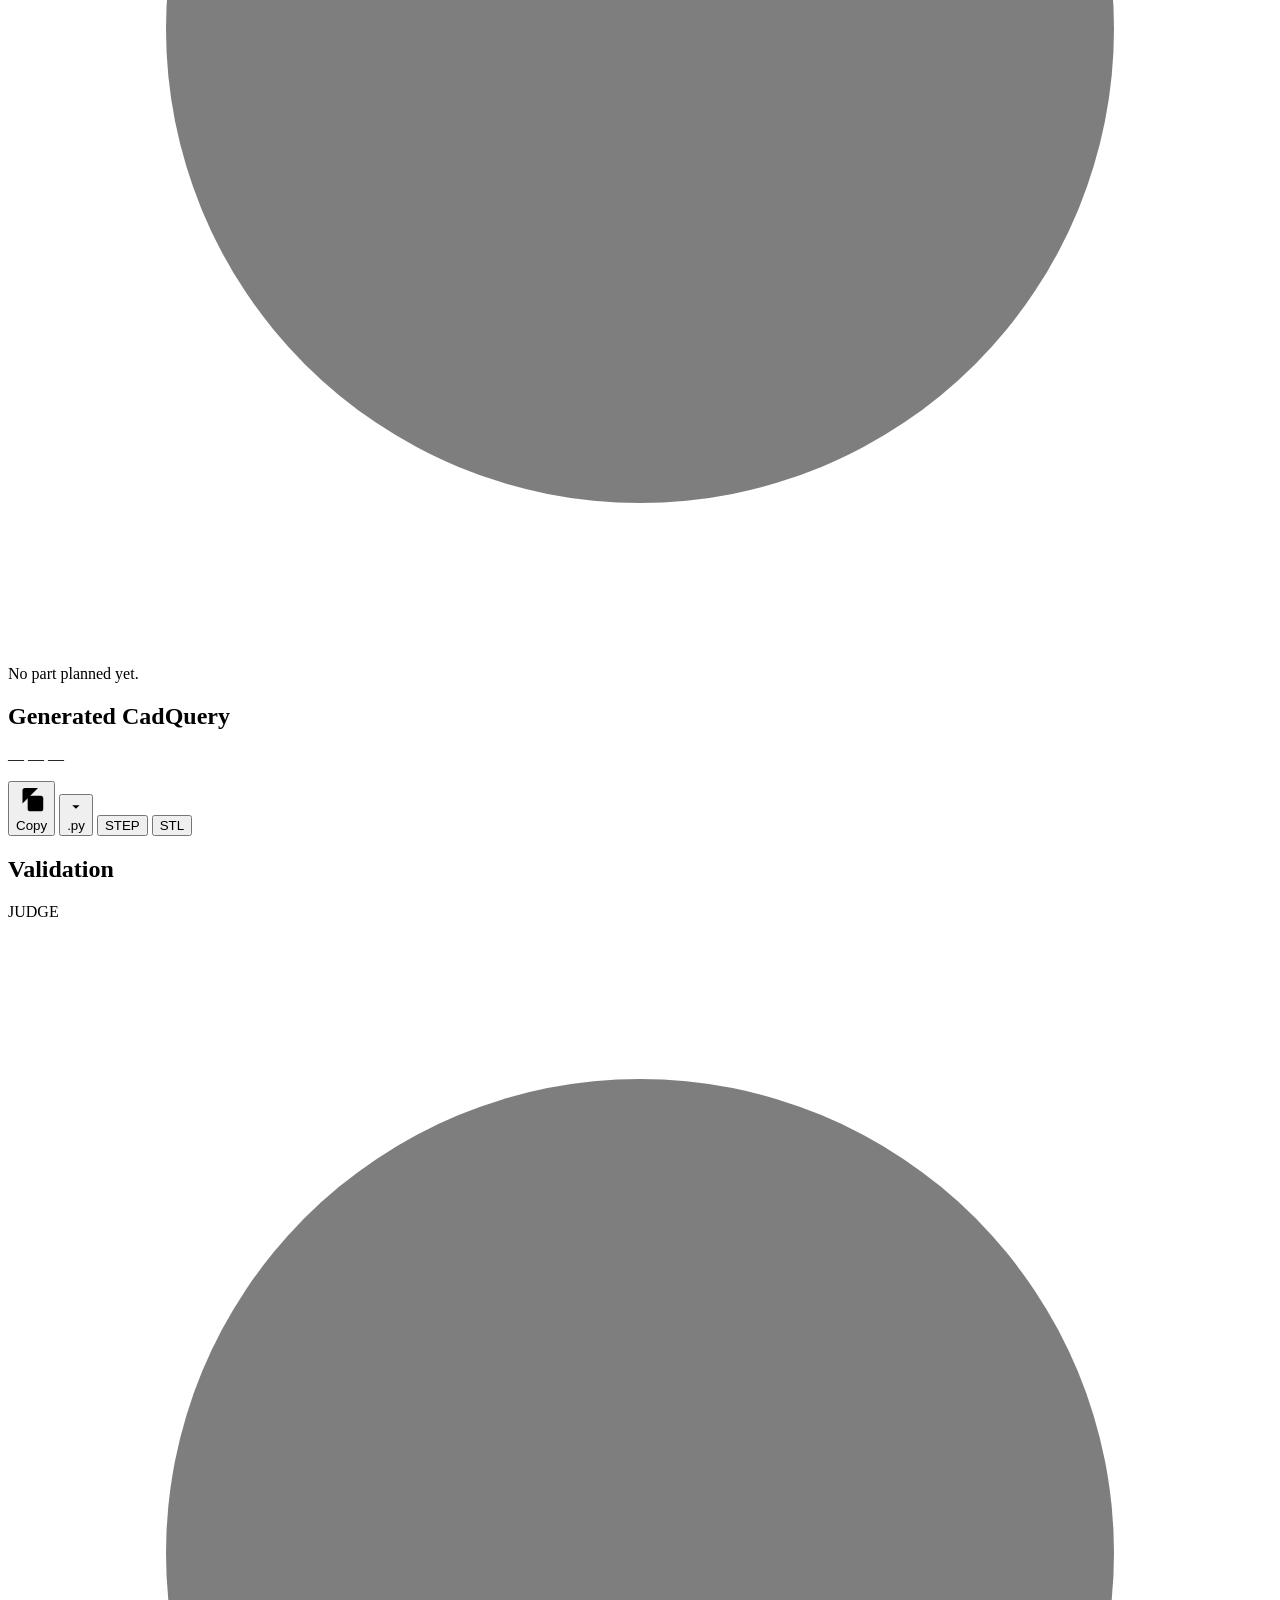
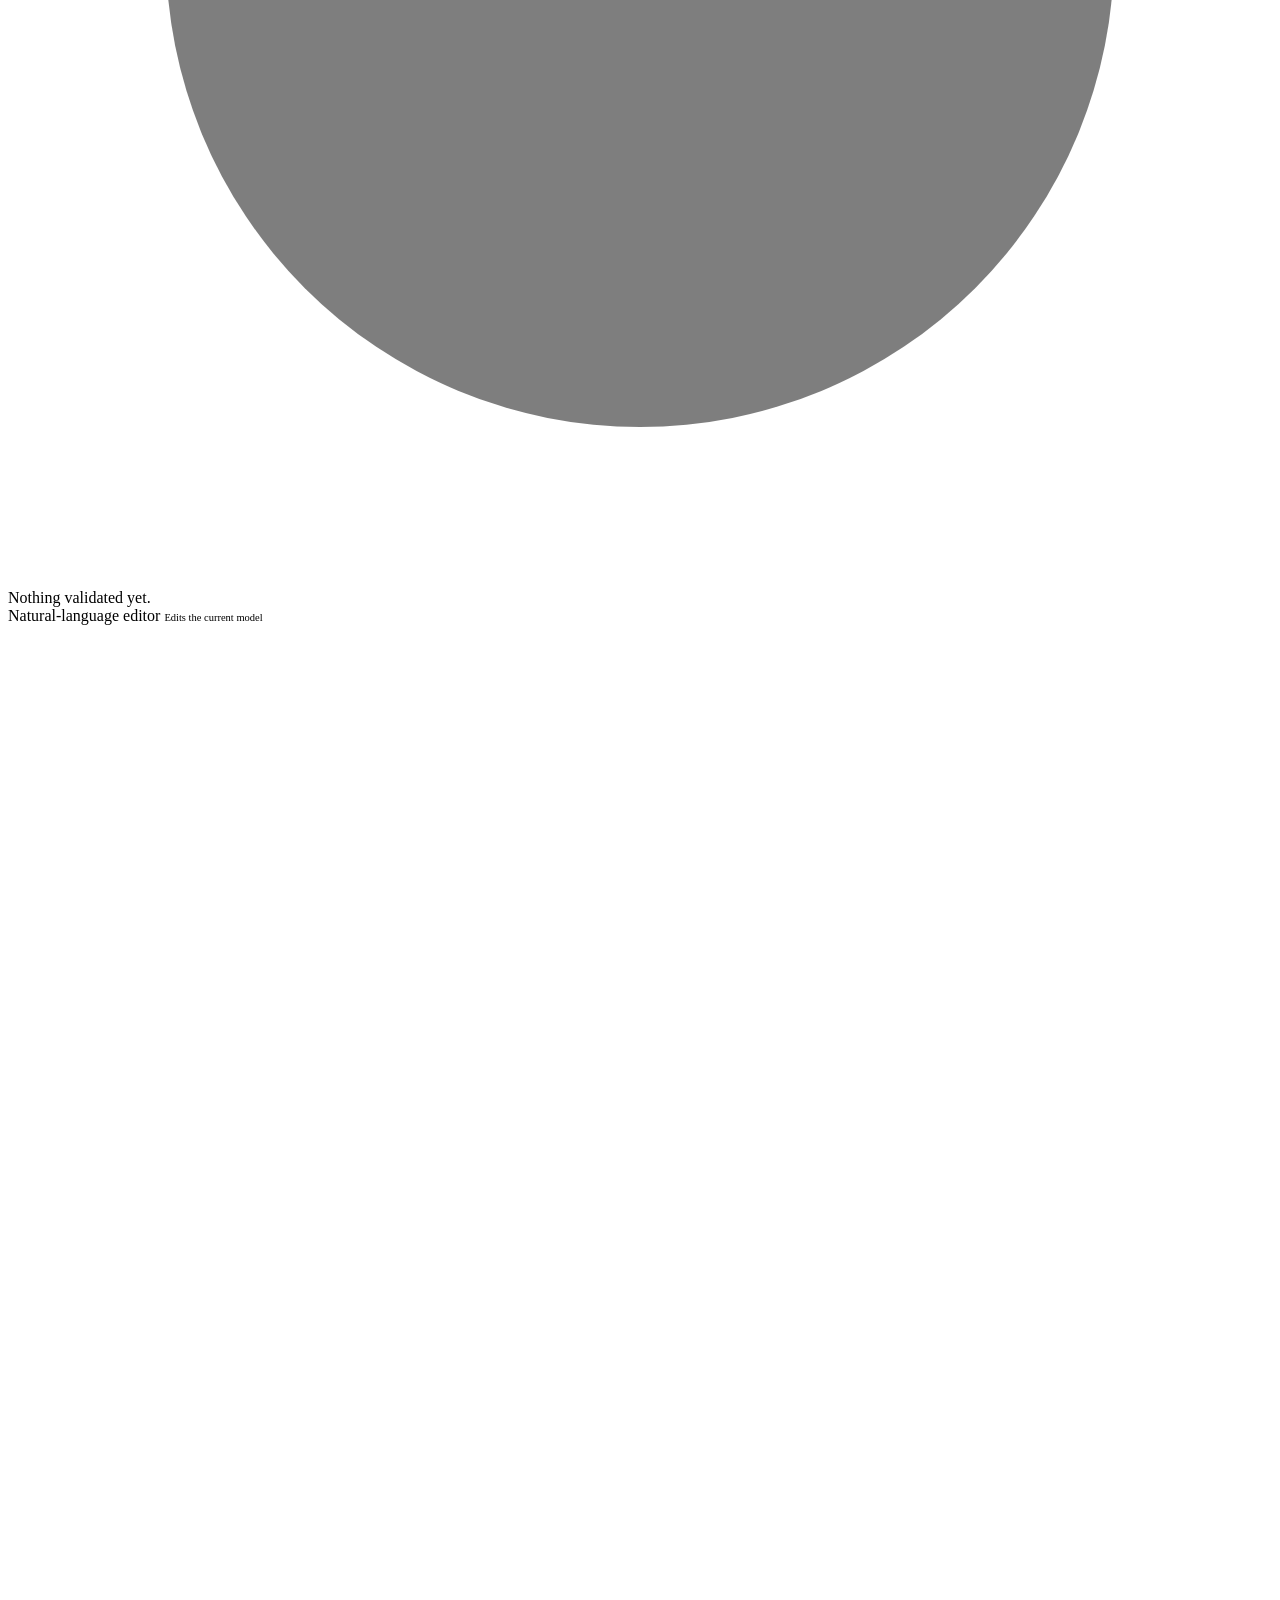
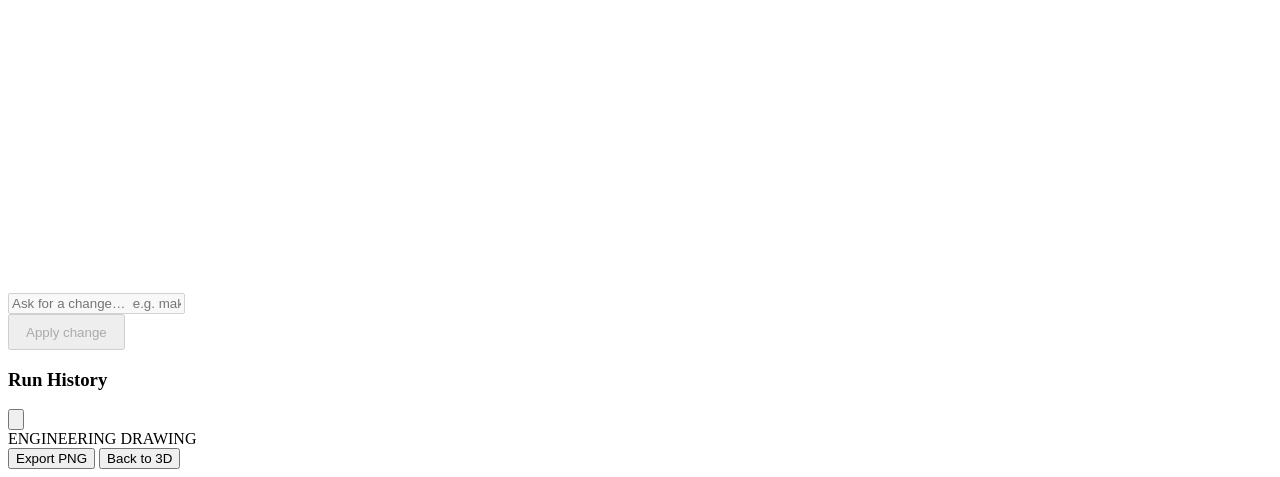
==== commit 966ae1d9: "Ground the Planner in published dimensions The Planner is the only agent with no retrieval of its ow" ====
--- a/app/web/index.html
+++ b/app/web/index.html
@@ -64,6 +64,10 @@
         <div class="opt">
           <span>Vision Judge</span>
           <span class="sw on" id="optVision" role="switch" aria-checked="true" tabindex="0"></span>
+        </div>
+        <div class="opt">
+          <span title="Give the Planner the published dimensions for any standard part the request names — thread sizes, bearings, NEMA frames. Off reproduces the pipeline as published.">Standard dimensions</span>
+          <span class="sw on" id="optGround" role="switch" aria-checked="true" tabindex="0"></span>
         </div>
       </div>
 
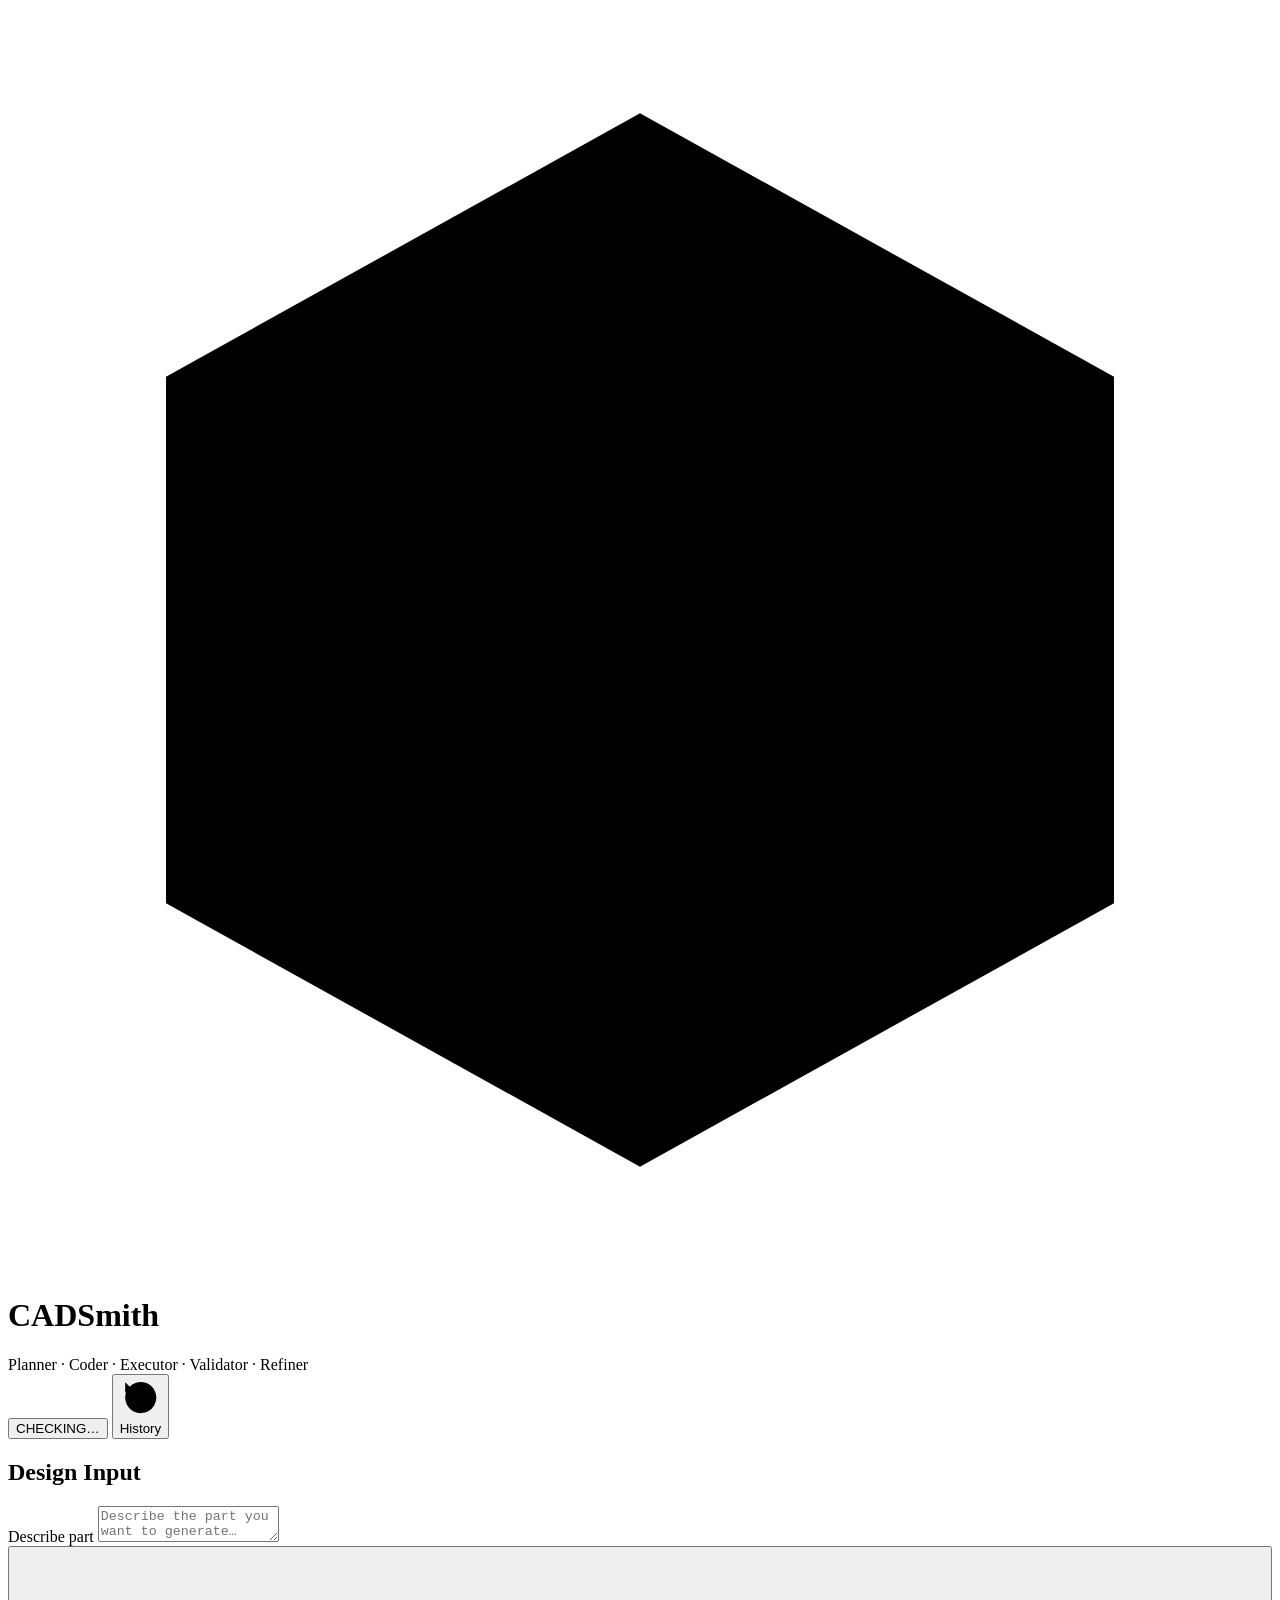
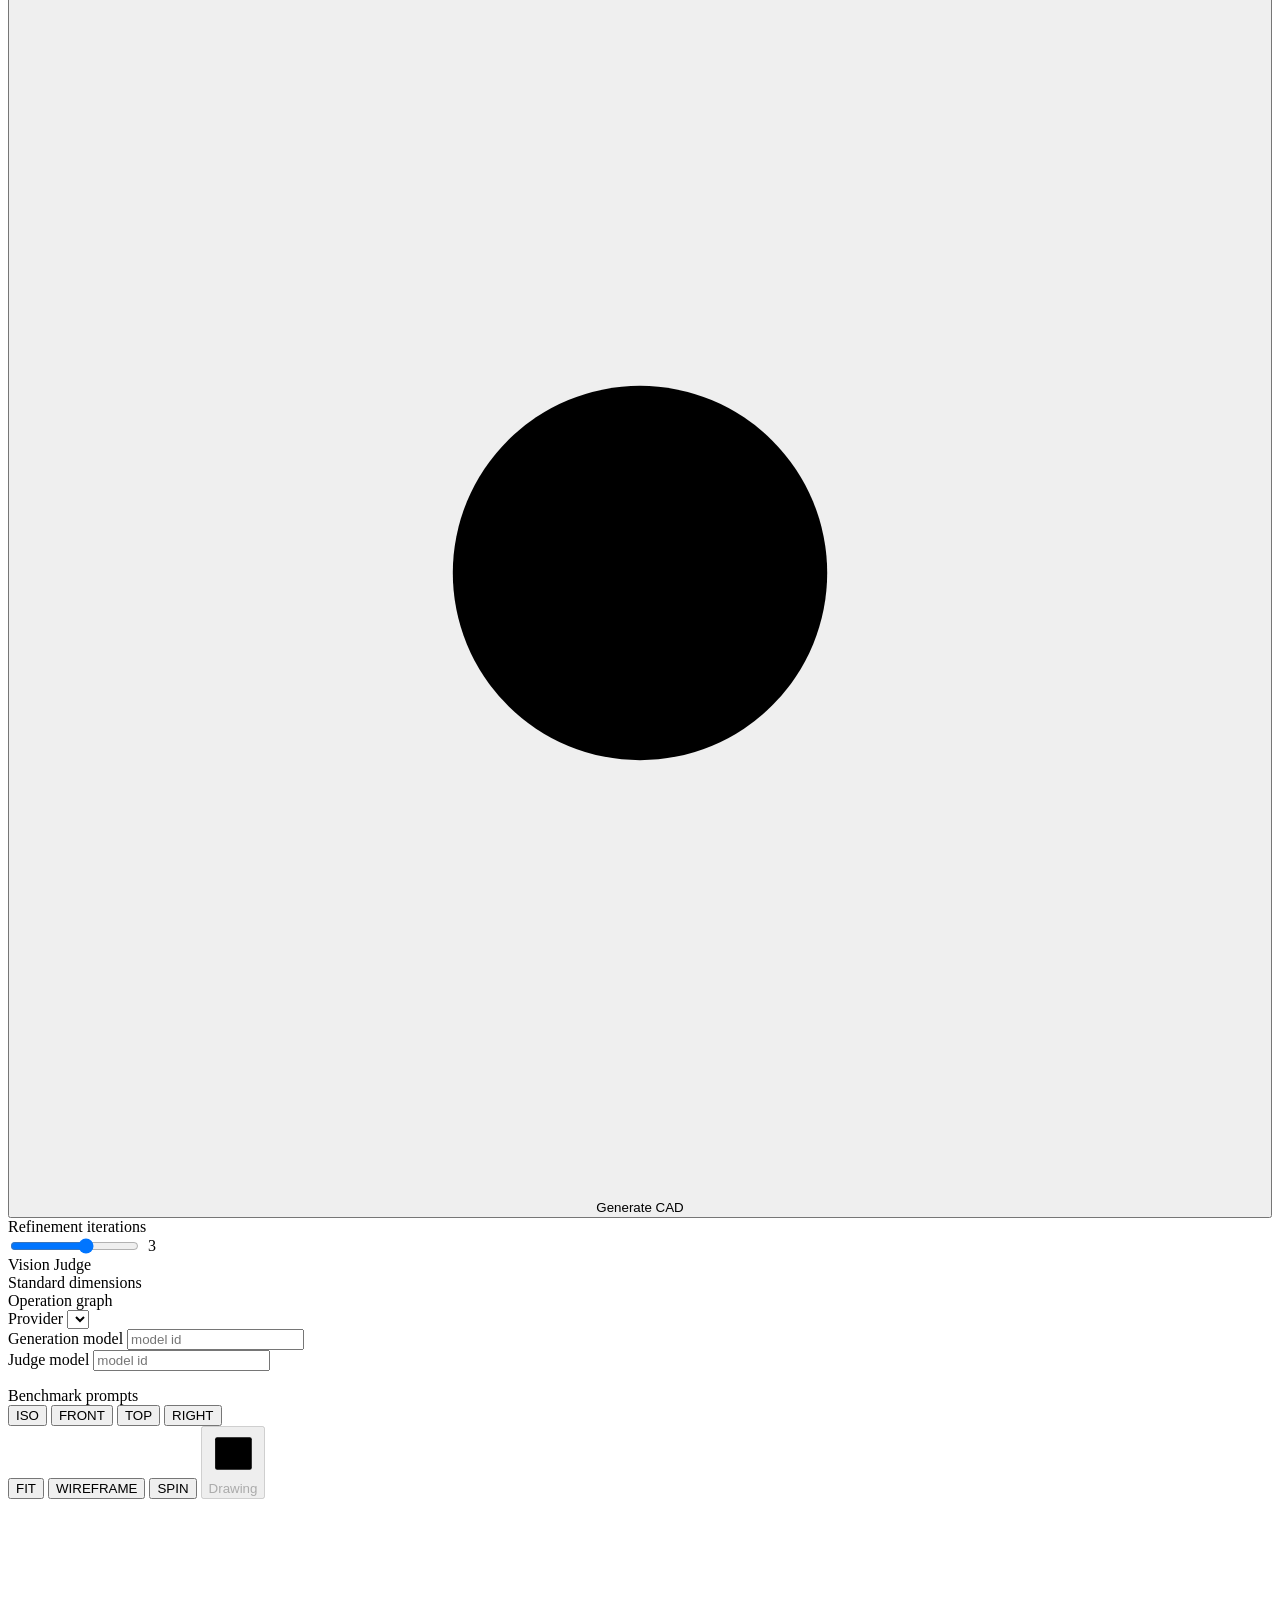
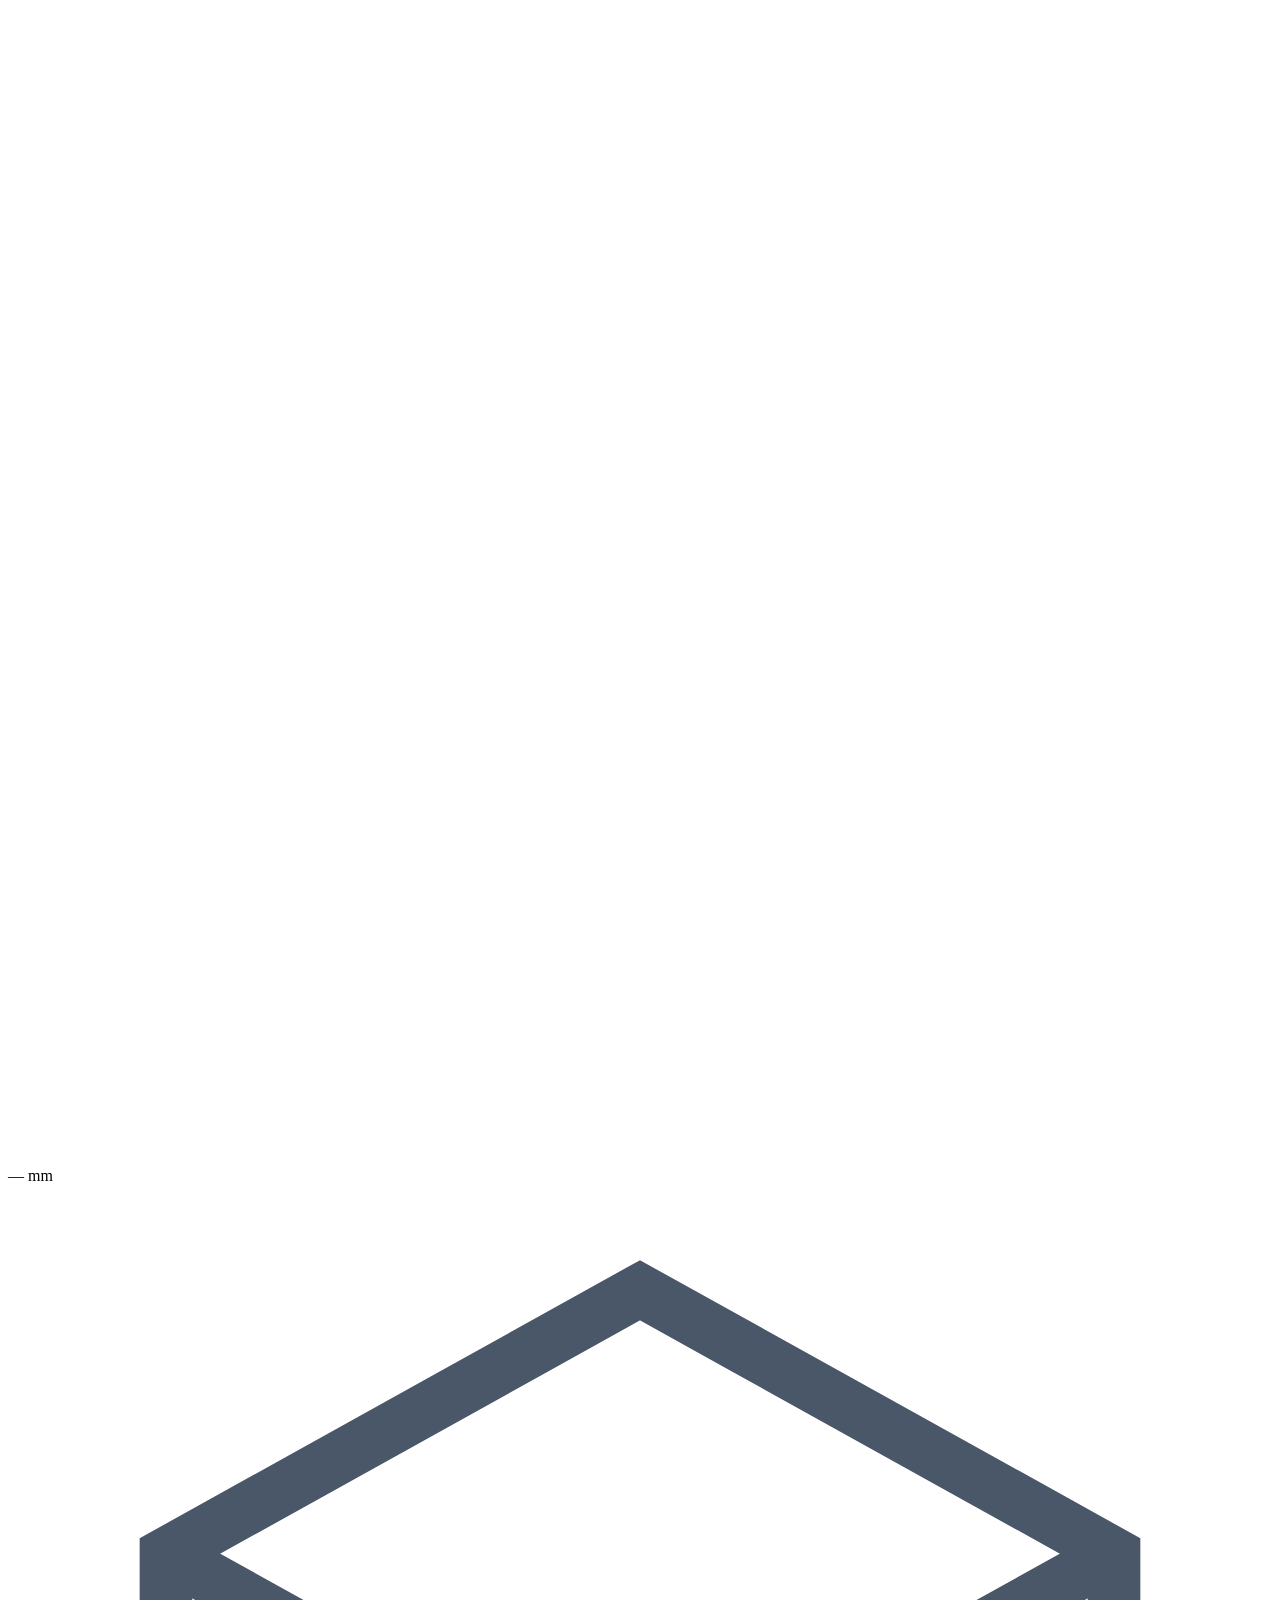
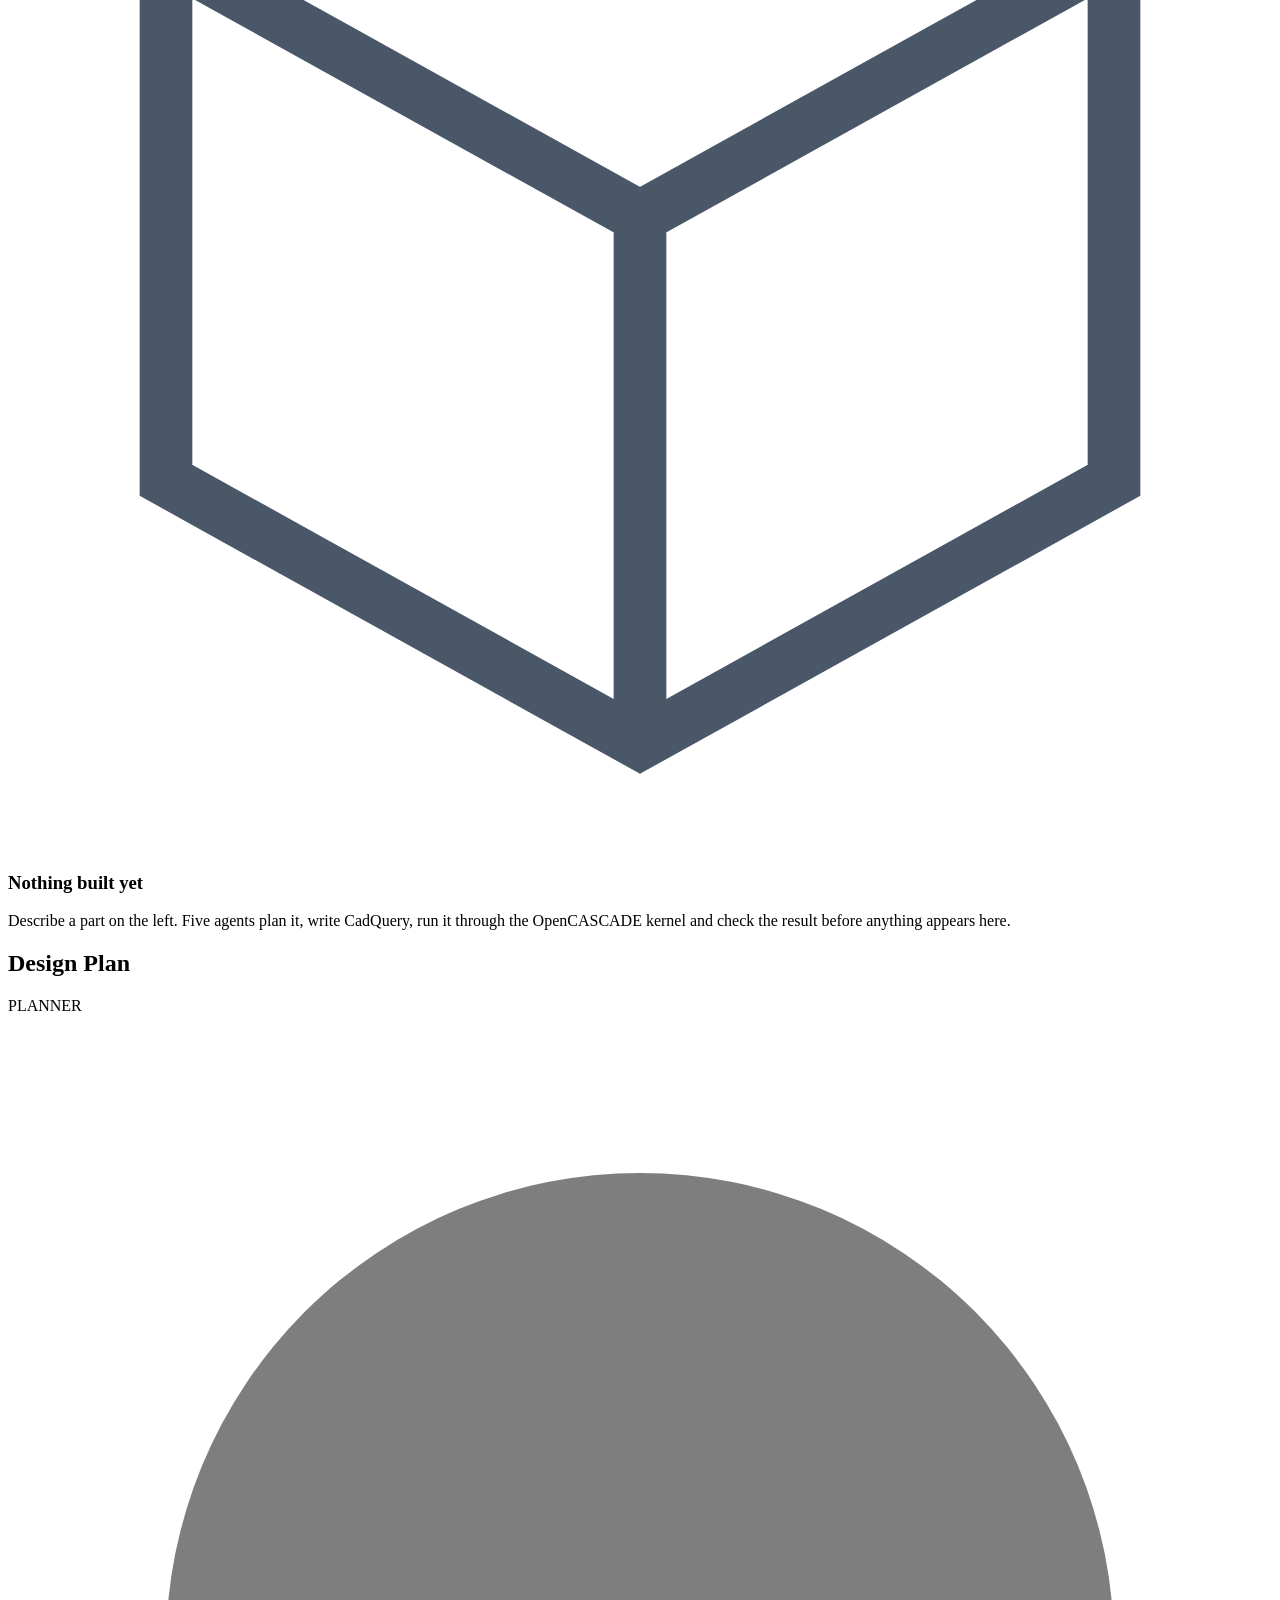
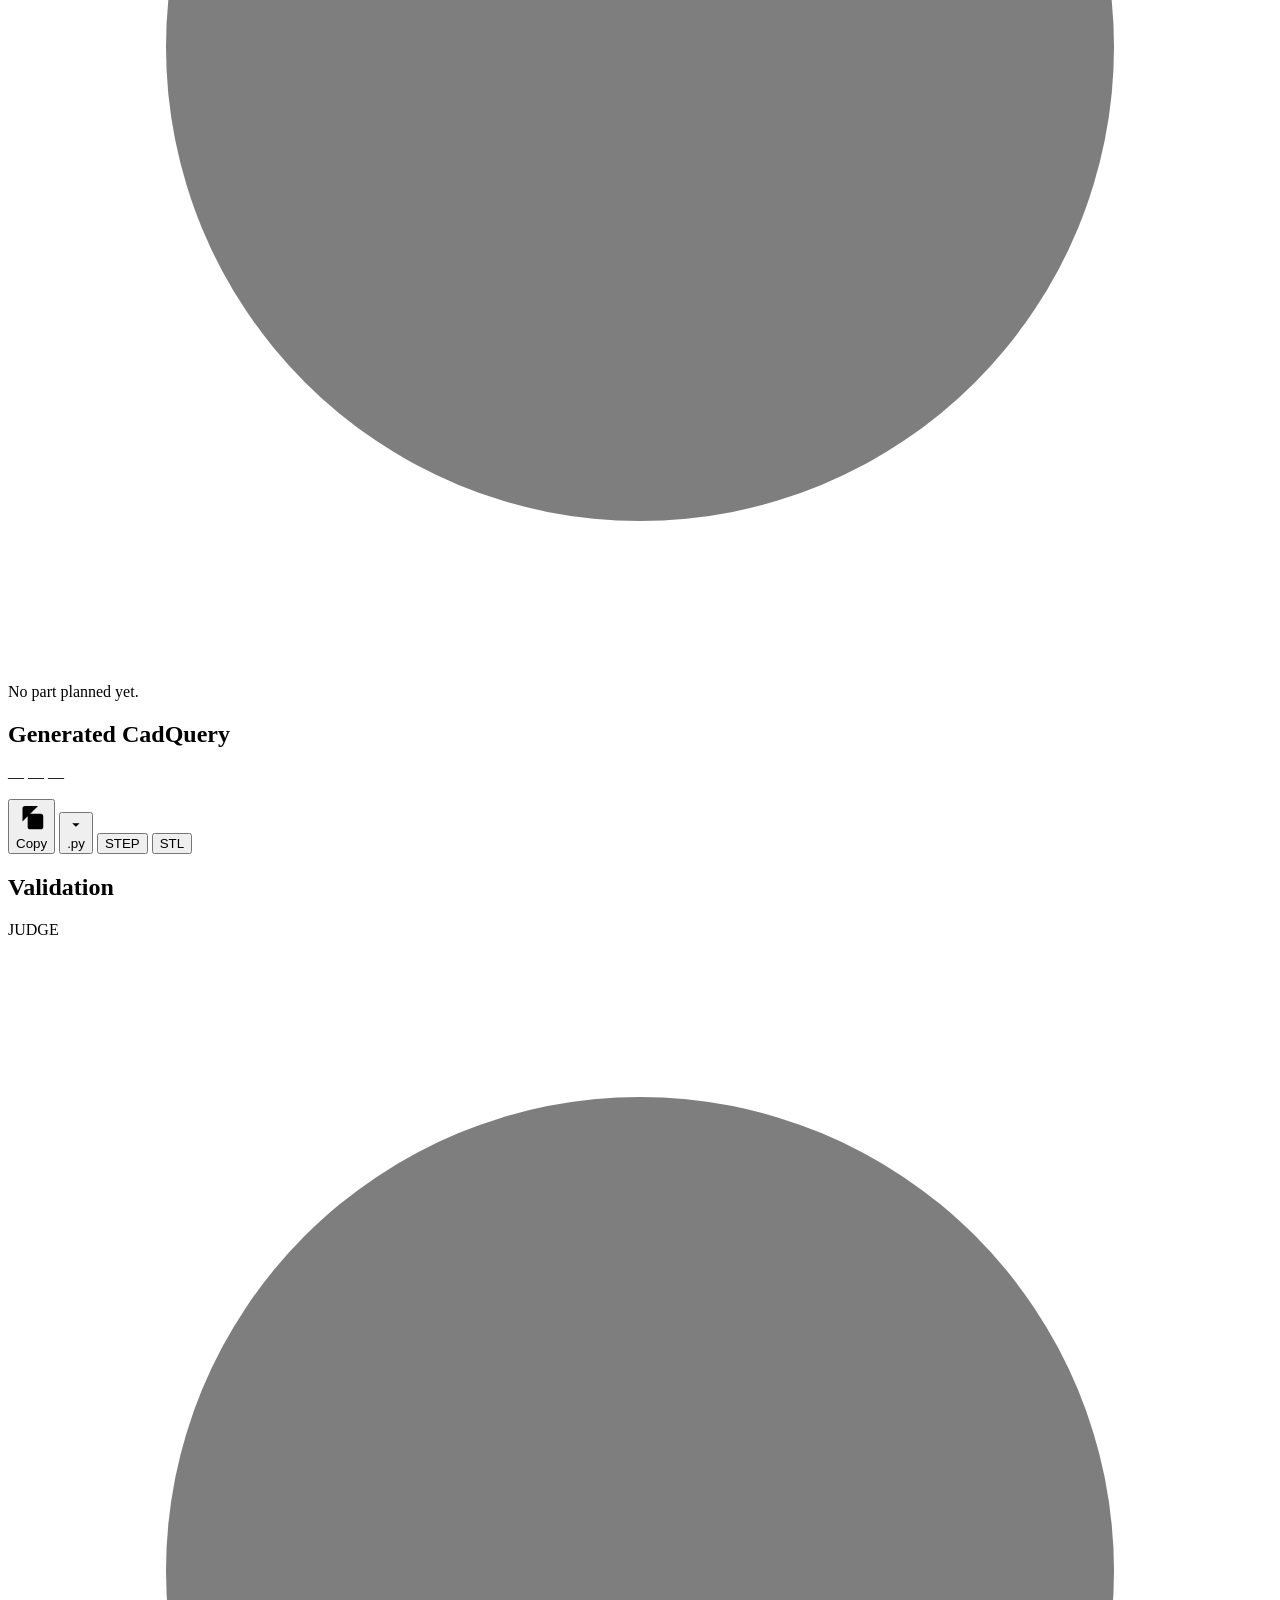
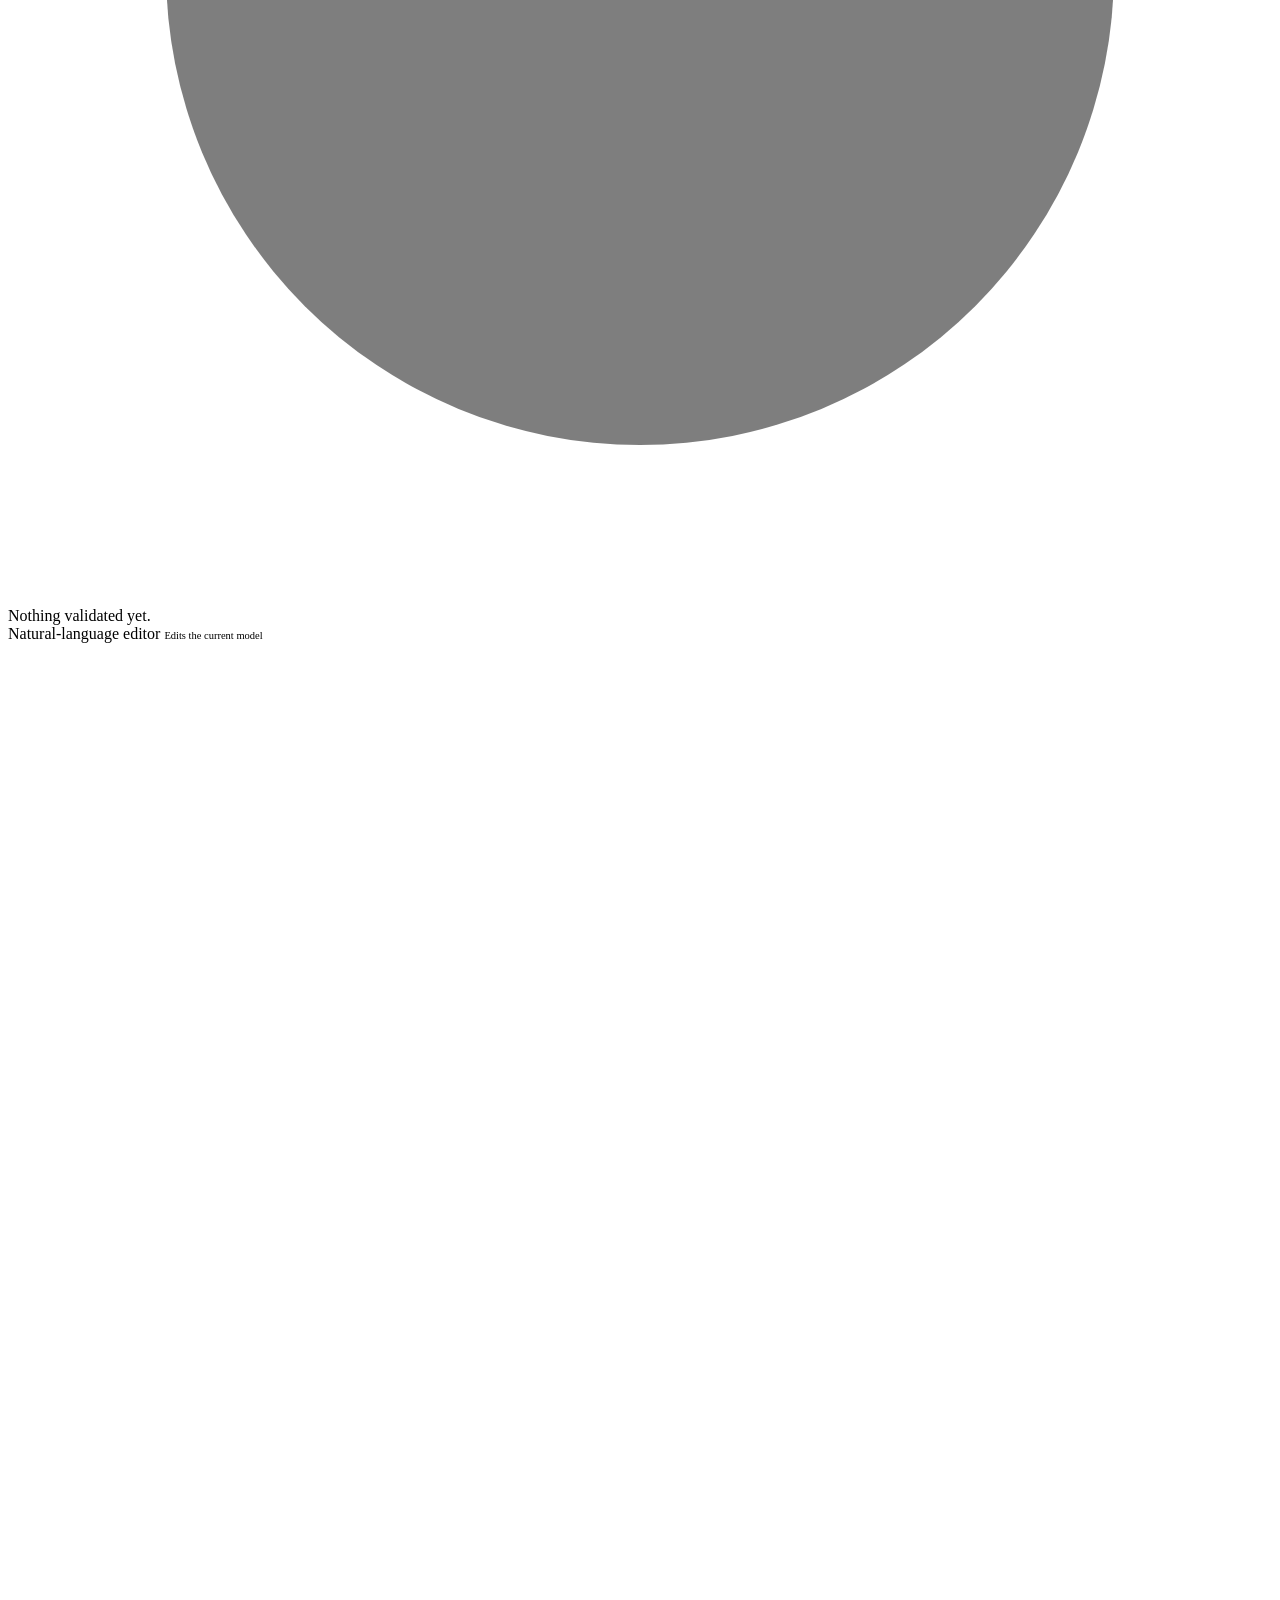
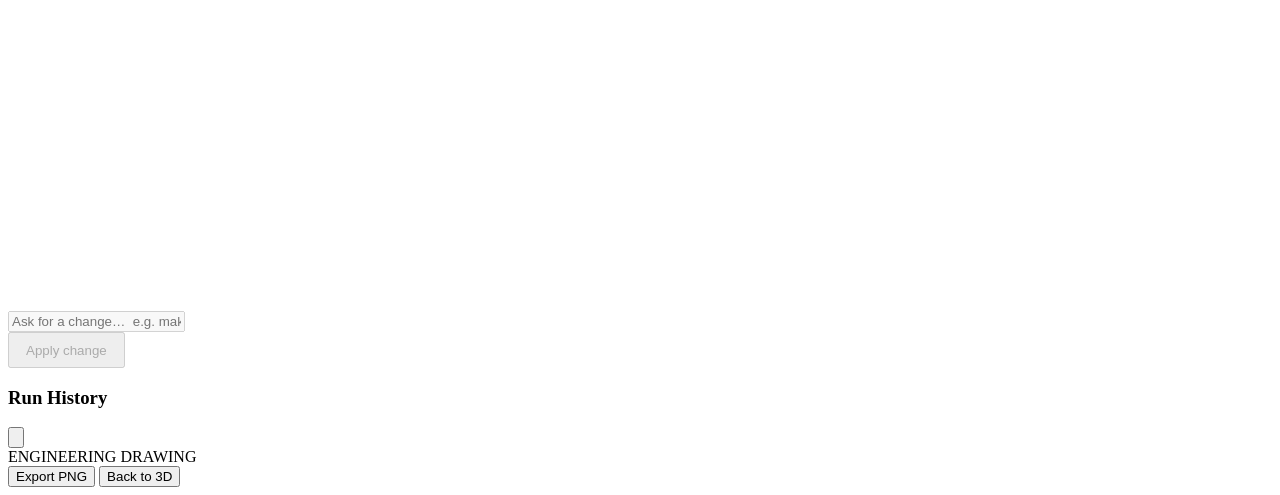
==== commit 0295a2eb: "Lead the verdict with the measurement, and expose the graph toggle Two findings from an exploratory " ====
--- a/app/web/index.html
+++ b/app/web/index.html
@@ -69,6 +69,10 @@
           <span title="Give the Planner the published dimensions for any standard part the request names — thread sizes, bearings, NEMA frames. Off reproduces the pipeline as published.">Standard dimensions</span>
           <span class="sw on" id="optGround" role="switch" aria-checked="true" tabindex="0"></span>
         </div>
+        <div class="opt">
+          <span title="Ask the Coder for a typed operation graph, which is checked by arithmetic before the kernel runs and stays parametric afterwards. Anything the vocabulary cannot express falls back to a script, so this never costs capability.">Operation graph</span>
+          <span class="sw" id="optGraph" role="switch" aria-checked="false" tabindex="0"></span>
+        </div>
       </div>
 
       <div class="opts" id="llmOpts">
@@ -88,6 +92,8 @@
         </div>
         <div class="keyrow" id="keyRow" hidden>
           <input id="providerBase" type="text" placeholder="Base URL" hidden />
+          <input id="awsRegion" type="text" placeholder="AWS region, e.g. us-east-1" autocomplete="off" hidden />
+          <input id="awsProfile" type="text" placeholder="AWS profile (optional)" autocomplete="off" hidden />
           <input id="providerKey" type="password" placeholder="API key" autocomplete="off" />
           <button class="btn sm" id="saveKeyBtn">Use</button>
         </div>
@@ -163,7 +169,10 @@
       </div>
     </div>
 
-    <div class="iters" id="iters"></div>
+    <div class="itersrow">
+      <div class="iters" id="iters"></div>
+      <div class="usage" id="usage" hidden></div>
+    </div>
   </div>
 
   <!-- ══════════ RIGHT: plan, code, validation ══════════ -->
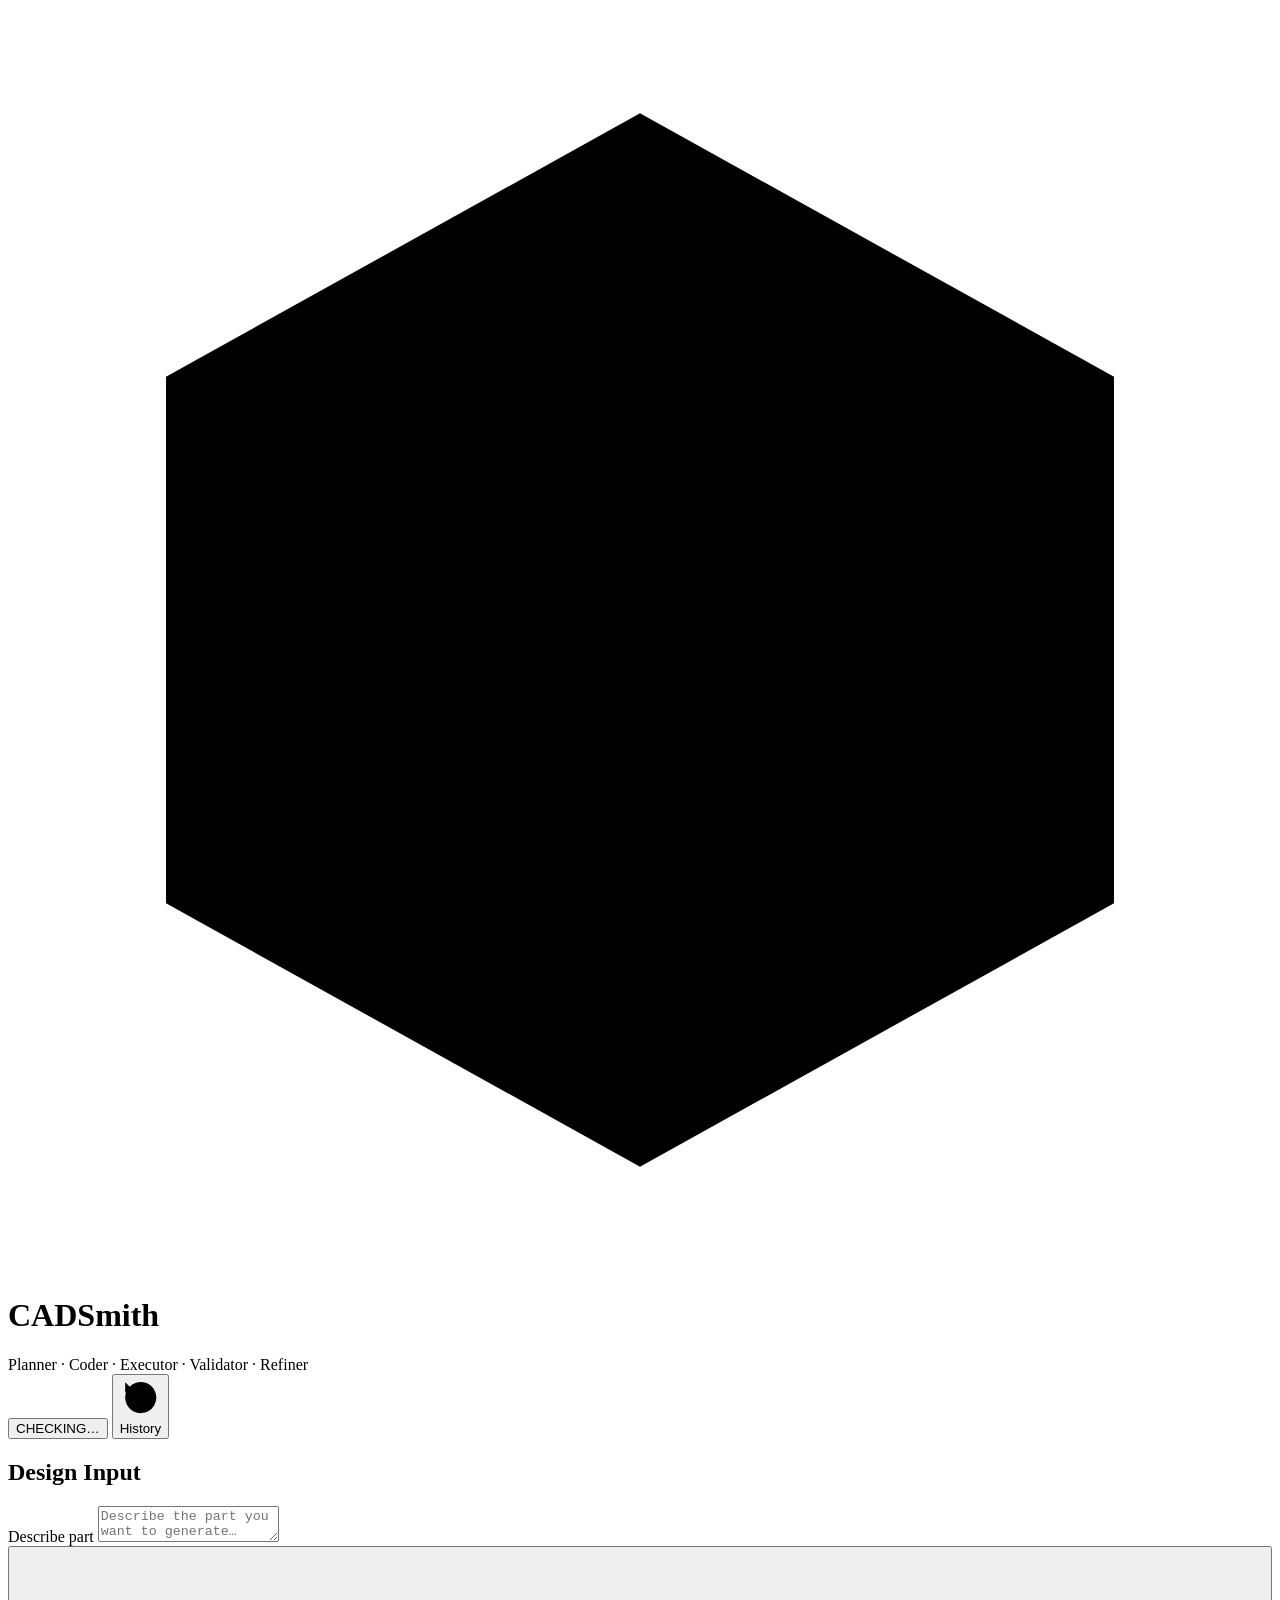
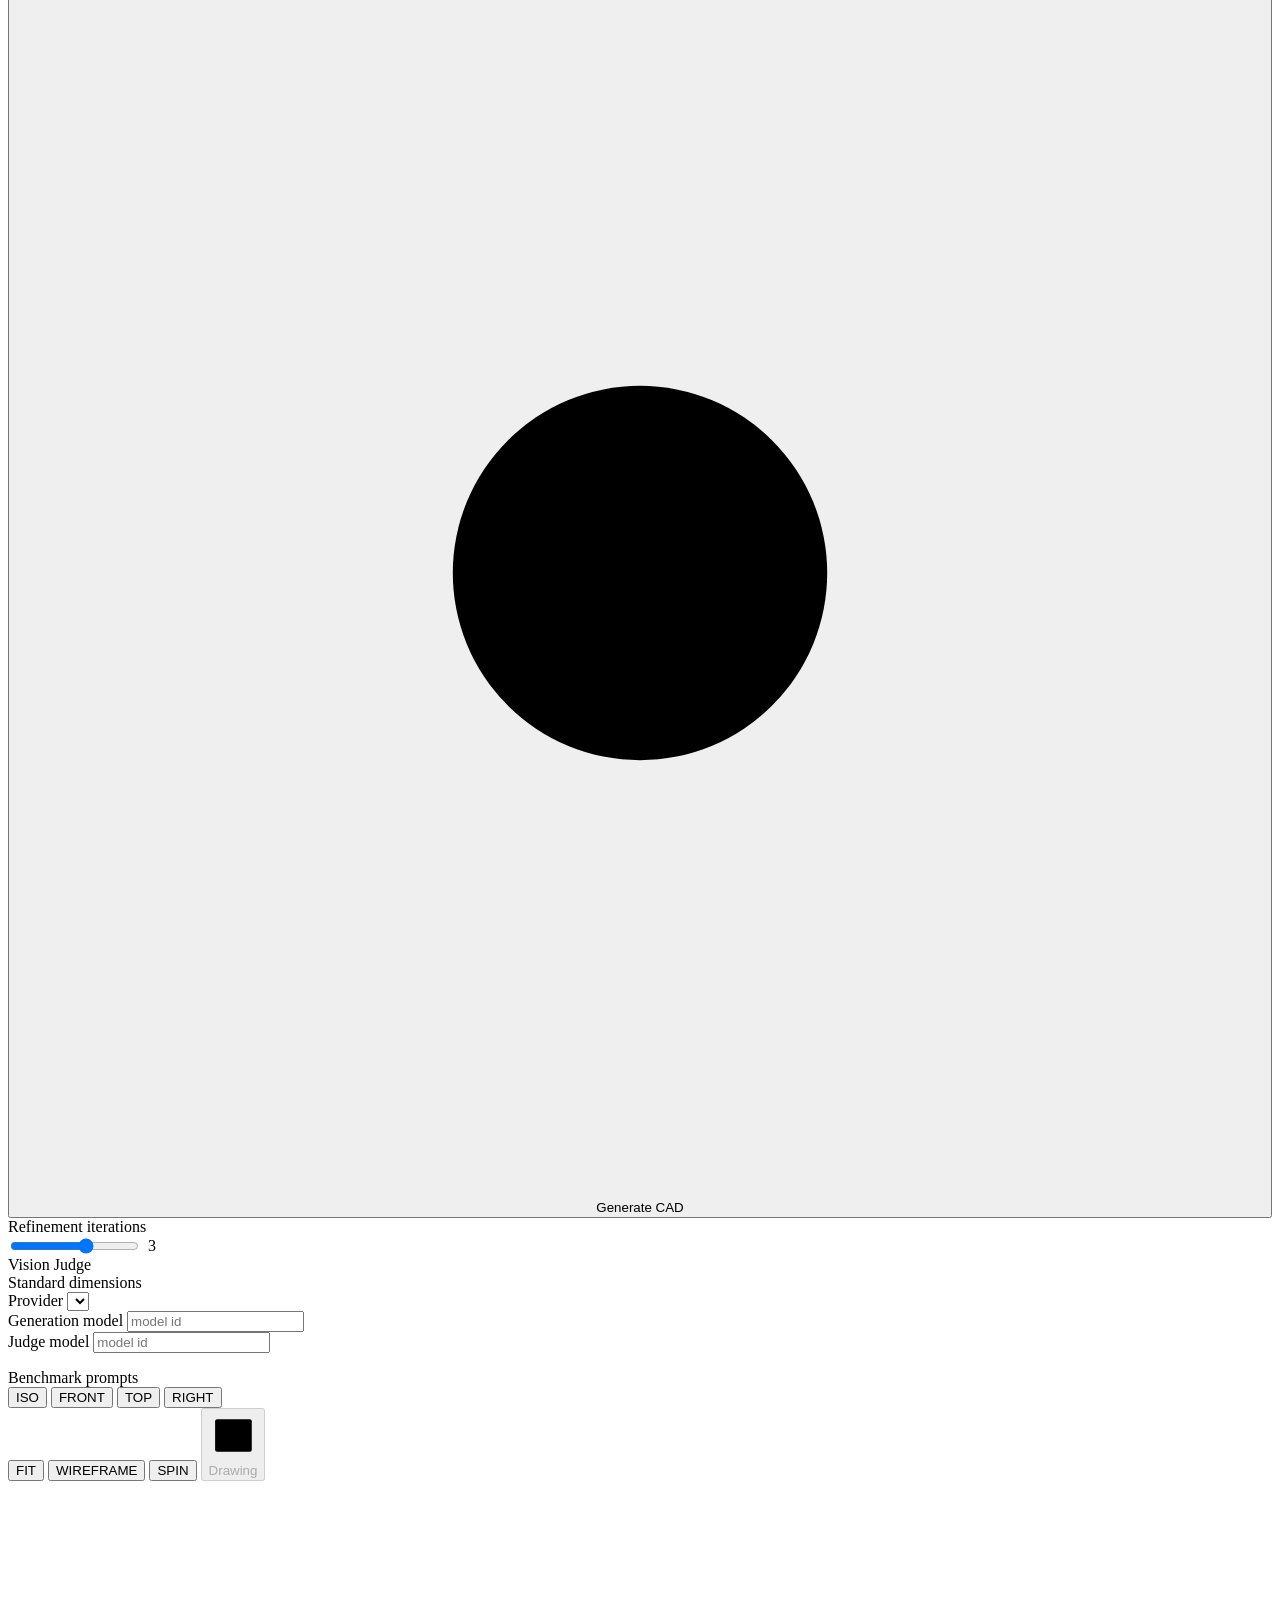
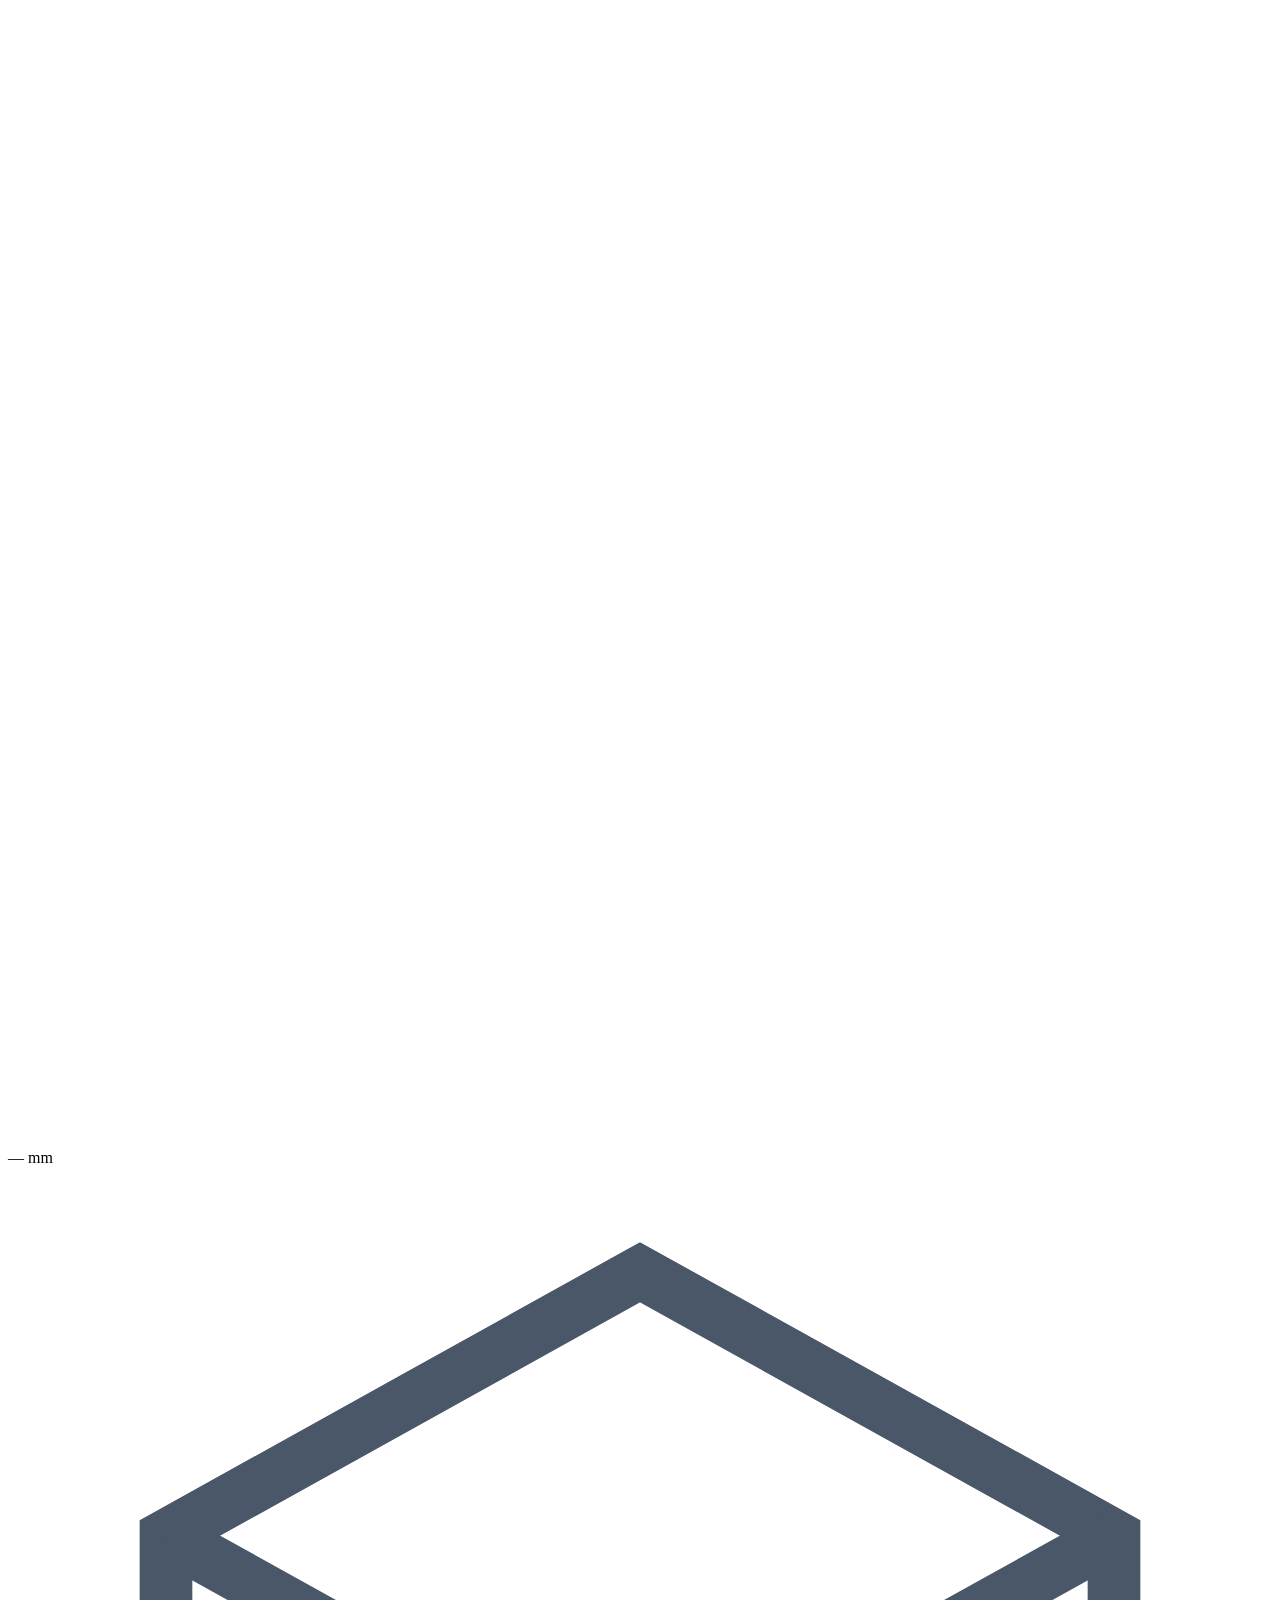
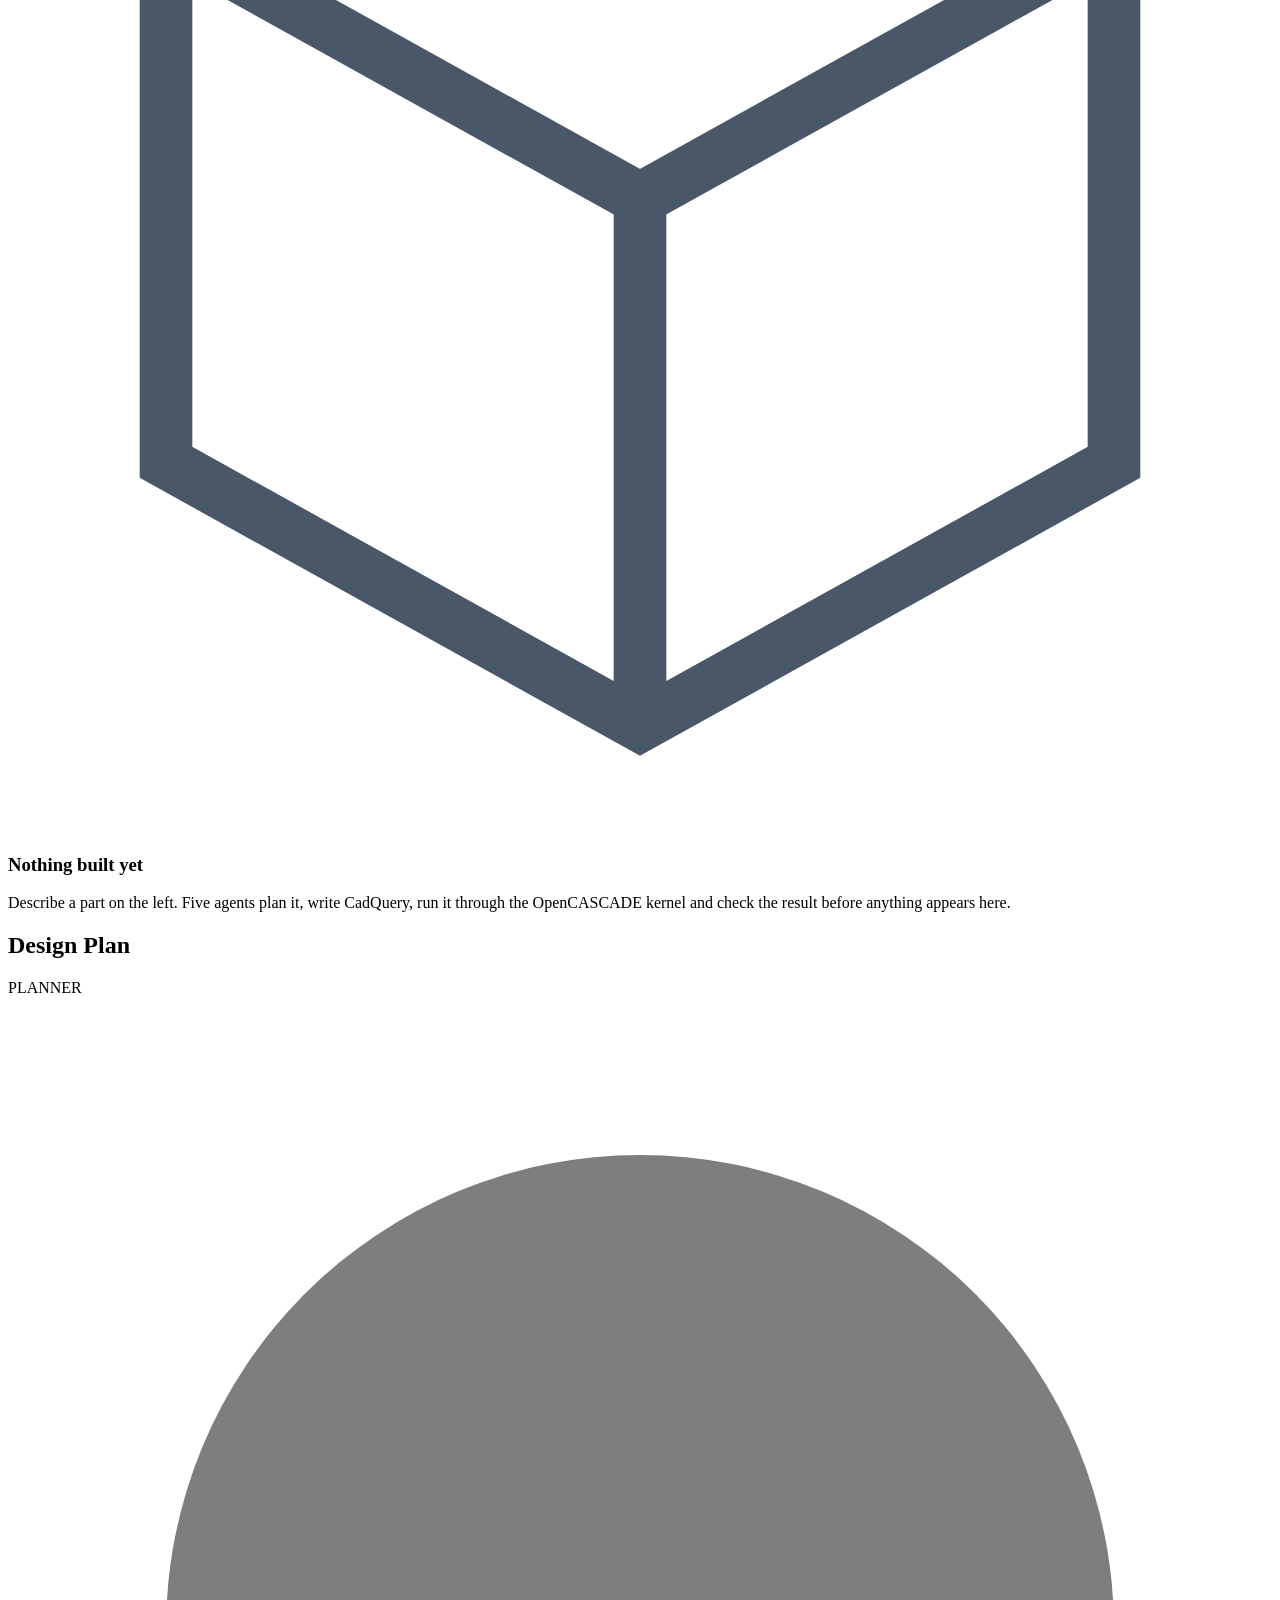
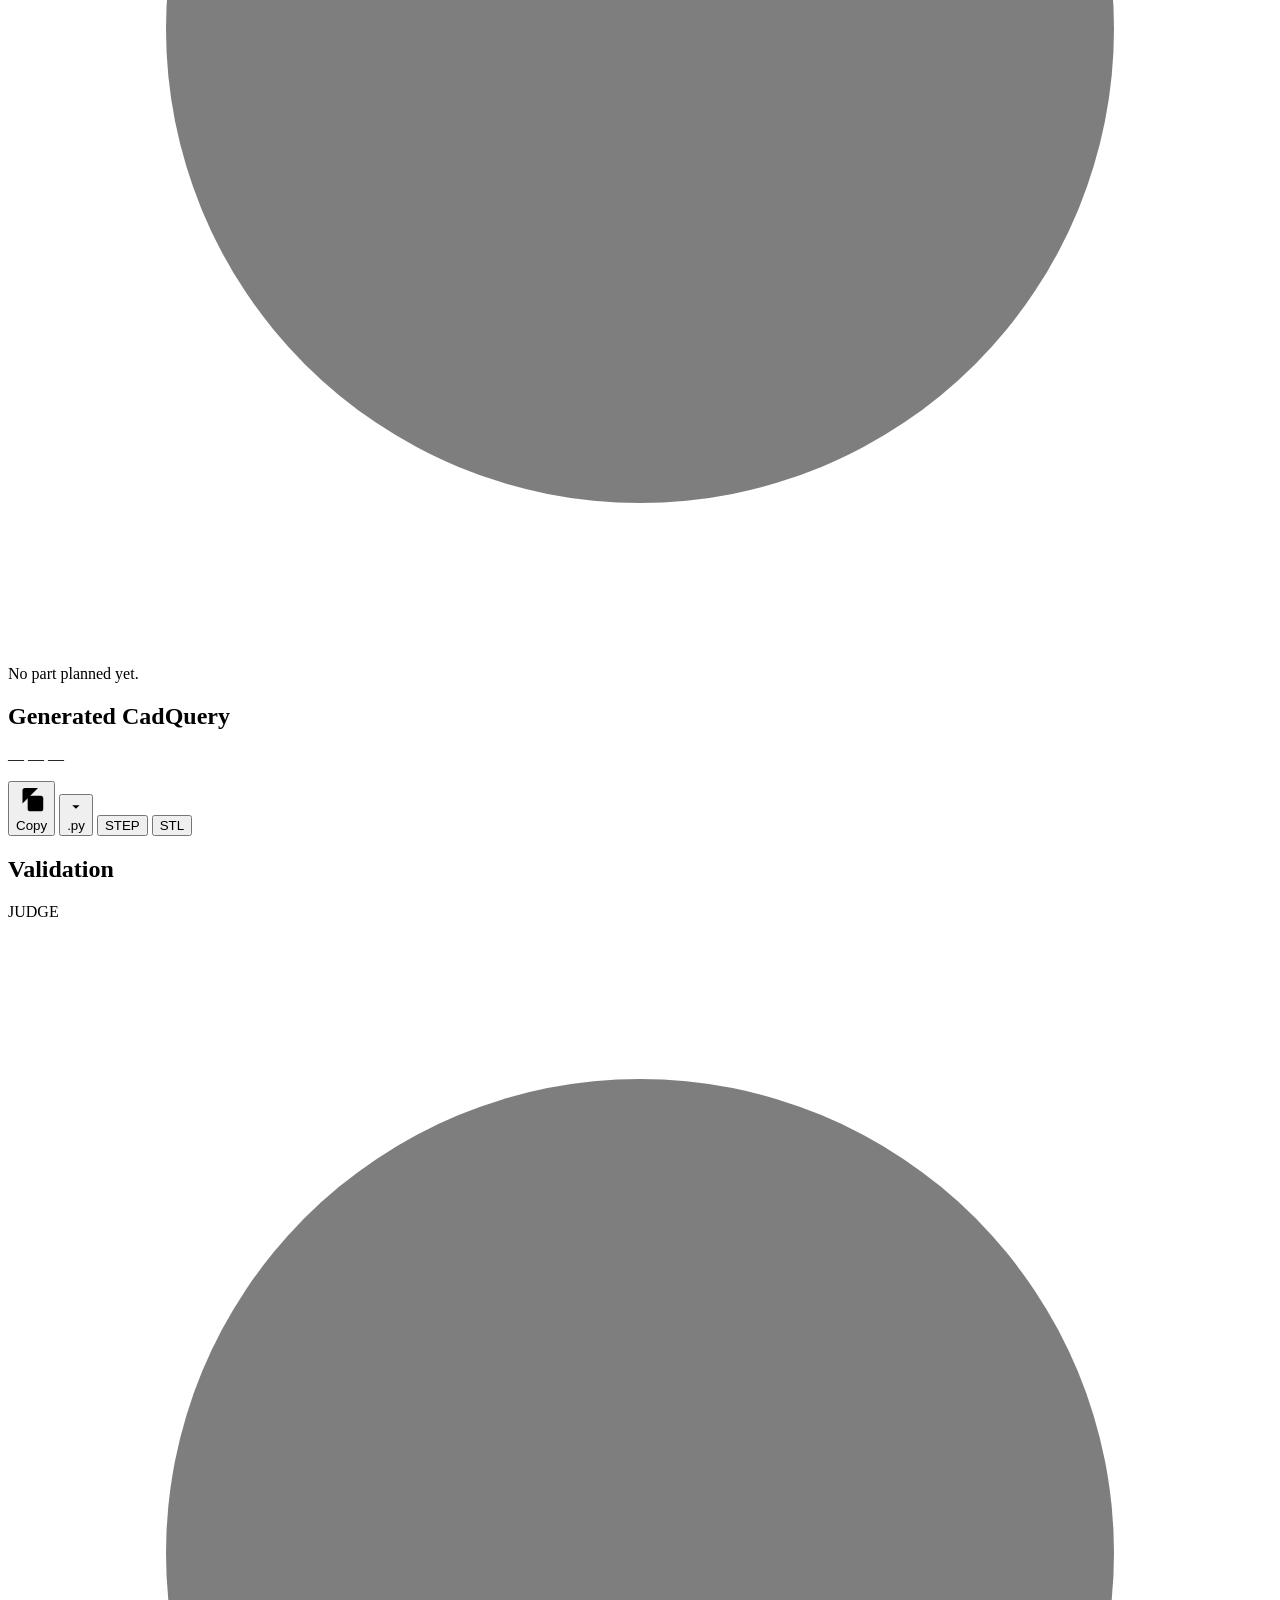
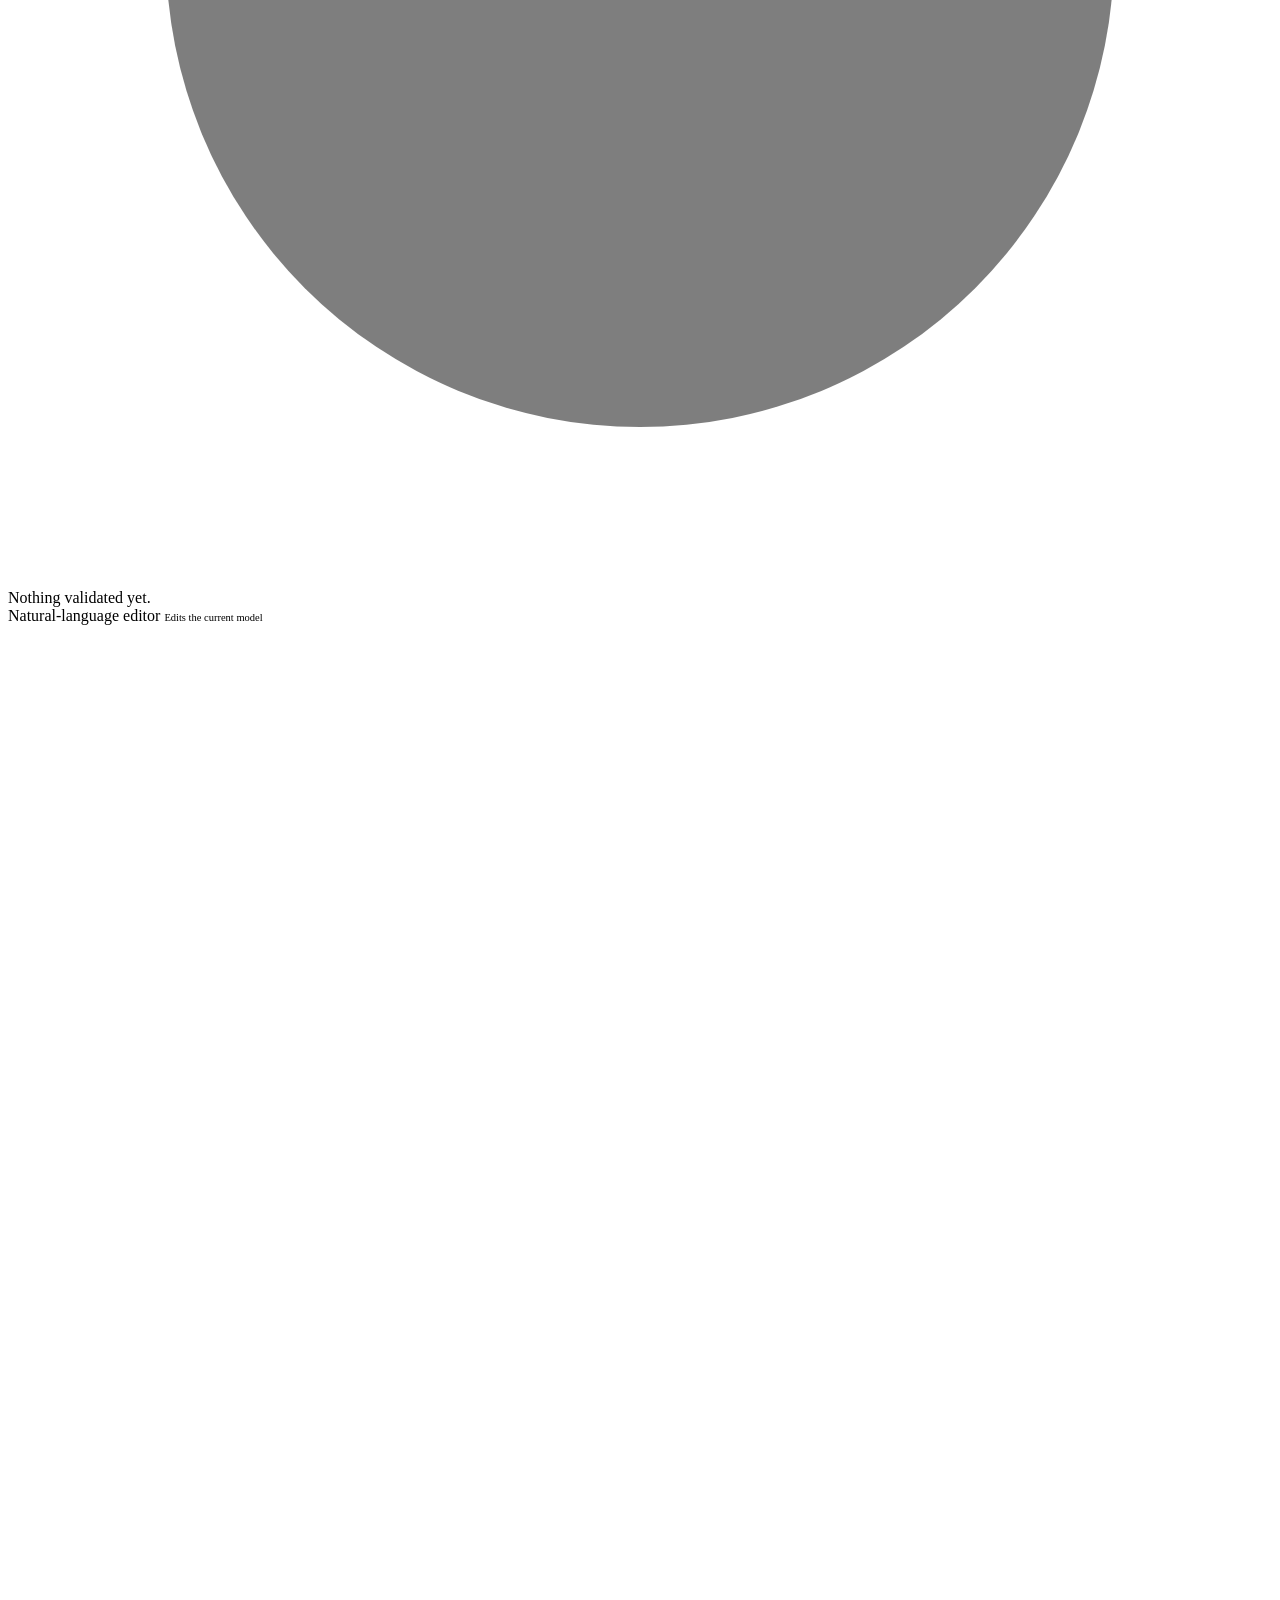
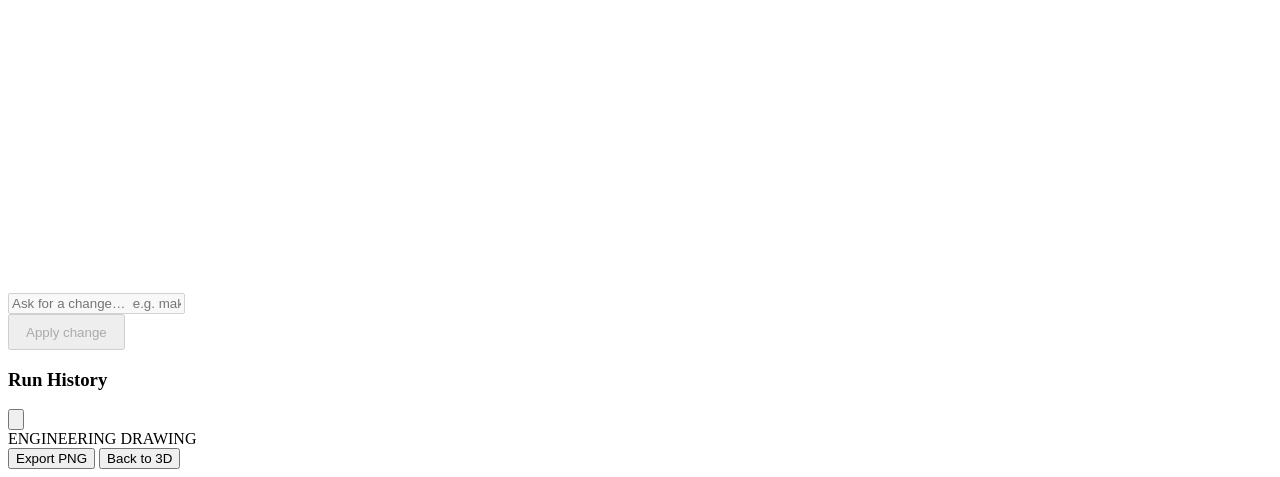
==== commit 54309ee5: "Remove the operation graph and the MCP server Both were exploratory and are being dropped at the aut" ====
--- a/app/web/index.html
+++ b/app/web/index.html
@@ -68,10 +68,6 @@
         <div class="opt">
           <span title="Give the Planner the published dimensions for any standard part the request names — thread sizes, bearings, NEMA frames. Off reproduces the pipeline as published.">Standard dimensions</span>
           <span class="sw on" id="optGround" role="switch" aria-checked="true" tabindex="0"></span>
-        </div>
-        <div class="opt">
-          <span title="Ask the Coder for a typed operation graph, which is checked by arithmetic before the kernel runs and stays parametric afterwards. Anything the vocabulary cannot express falls back to a script, so this never costs capability.">Operation graph</span>
-          <span class="sw" id="optGraph" role="switch" aria-checked="false" tabindex="0"></span>
         </div>
       </div>
 
